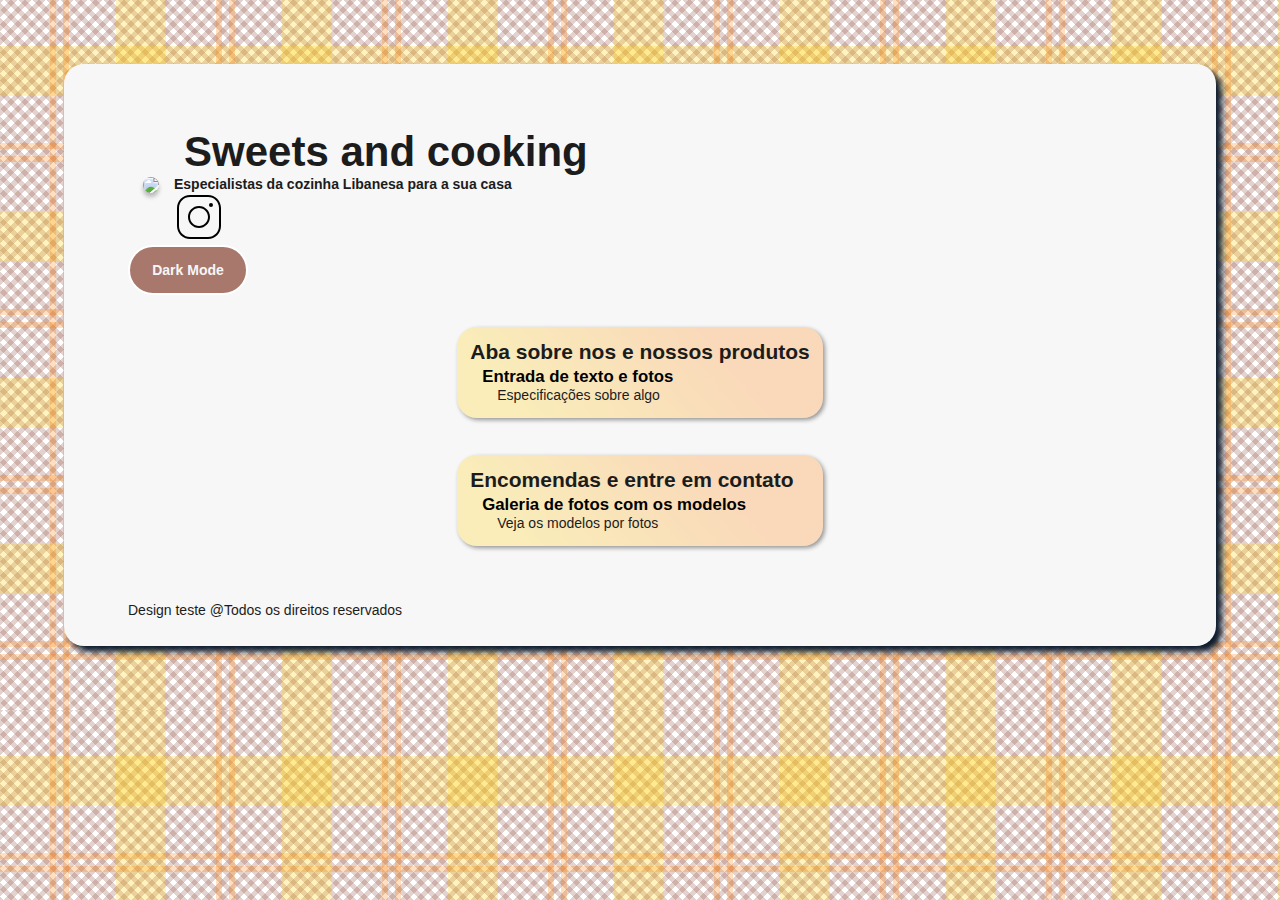
==== index.html @ ec61ecc3 "first code" ====
<!DOCTYPE html>
<html lang="pt-br">
    <head>
        <meta charset="UTF-8">
        <meta http-equiv="X-UA-Compatible" content="IE=edge">
        <link rel="icon" type="image/x-icon" href="./src/favico.ico">
        <meta name="viewport" content="width=device-width, initial-scale=1.0">
        <title>Sweets and cooking</title>
        <link rel="stylesheet" href="src/background.css" type="text/css">
        <link rel="stylesheet" href="src/style.css" type="text/css">
        <script src= "src/script.js"></script>
    </head>

    <body class="chess">
        <section class="container">
            <article>
                <header class="cabecario">
                    <div class="perfil">
                        <div>
                            <img class="perfil-foto"  src="https://i.pinimg.com/564x/81/d0/ec/81d0ecd20fe80406bf8743cd9df2ca74.jpg" >
                        </div>
                        <div class="titulo">
                            <h1>Sweets and cooking </h1>
                            <h4>Especialistas da cozinha Libanesa para a sua casa</h4>
                            <a  href="https://www.instagram.com/fly.mingo.br/" target="_blank" ><img src="src/icons8-instagram-50.svg" alt="in" class="svg"></a>
                            <!-- <a target="_blank" href="https://github.com/tamerfs"><img src="src/git.svg" alt="in" class="svg"></a> -->
                        </div>
                </header>
            </article>

            <article>    
                <div class="tema">
                    <button id="mode" onclick="mudaTema()"><b>Dark Mode</b></button>
                </div>

                <main class="projetos">

                    <div class="bolha">
                        <ul><h3>Aba sobre nos e nossos produtos</h3>
                            <li>
                                <a href="https://" target="_blank"><h4>Entrada de texto  e fotos </h4></a>
                                <p>Especificações sobre algo </p>
                            </li>
                        </ul>
                    </div>
                
                    <div class="bolha">
                        <ul>
                            <h3>Encomendas e entre em contato</h3>
                            <li>
                                <a href="./album.html"><h4>Galeria de fotos com os modelos</h4></a>
                                <p>Veja os modelos por fotos</p>
                            </li>
                        </ul>
                    </div>

                </main>
            </article>
            <footer>
                Design teste @Todos os direitos reservados
            </footer>
        </section>        
    </body>
</html>
---- src/background.css ----
.chess {
    position: relative;
    margin: 0;
    padding: 0;
    width: 100%;
    height: 100%;
    background: repeating-linear-gradient(
        90deg,
        transparent,
        transparent 50px,
        rgba(255, 127, 0, 0.25) 50px,
        rgba(255, 127, 0, 0.25) 56px,
        transparent 56px,
        transparent 63px,
        rgba(255, 127, 0, 0.25) 63px,
        rgba(255, 127, 0, 0.25) 69px,
        transparent 69px,
        transparent 116px,
        rgba(255, 206, 0, 0.25) 116px,
        rgba(255, 206, 0, 0.25) 166px
      ), repeating-linear-gradient(
        0deg,
        transparent,
        transparent 50px,
        rgba(255, 127, 0, 0.25) 50px,
        rgba(255, 127, 0, 0.25) 56px,
        transparent 56px,
        transparent 63px,
        rgba(255, 127, 0, 0.25) 63px,
        rgba(255, 127, 0, 0.25) 69px,
        transparent 69px,
        transparent 116px,
        rgba(255, 206, 0, 0.25) 116px,
        rgba(255, 206, 0, 0.25) 166px
      ), repeating-linear-gradient(
        -45deg,
        transparent,
        transparent 5px,
        rgba(143, 77, 63, 0.25) 5px,
        rgba(143, 77, 63, 0.25) 10px
      ), repeating-linear-gradient(45deg, transparent, transparent 5px, rgba( 143, 77, 63, 0.25) 5px, rgba(143, 77, 63, 0.25) 10px);
  
    background: repeating-linear-gradient(
        90deg,
        transparent 0 50px,
        rgba(255, 127, 0, 0.25) 50px 56px,
        transparent 56px 63px,
        rgba(255, 127, 0, 0.25) 63px 69px,
        transparent 69px 116px,
        rgba(255, 206, 0, 0.25) 116px 166px
      ), repeating-linear-gradient(
        0deg,
        transparent 0 50px,
        rgba(255, 127, 0, 0.25) 50px 56px,
        transparent 56px 63px,
        rgba(255, 127, 0, 0.25) 63px 69px,
        transparent 69px 116px,
        rgba(255, 206, 0, 0.25) 116px 166px
      ), repeating-linear-gradient(
        -45deg,
        transparent 0 5px,
        rgba(143, 77, 63, 0.25) 5px 10px
      ), repeating-linear-gradient(45deg, transparent 0 5px, rgba(143, 77, 63, 0.25) 5px 10px);

}

footer{
    margin-top: 20px;
    margin-bottom: 0;
    padding-bottom: 0;
    position: absolute;   /* tirar o absolute para que ele volte para dentro */
}
---- src/style.css ----
@import url('https://fonts.googleapis.com/css2?family=Oswald:wght@700&display=swap');

*{
    font-family: 'Franklin Gothic Medium', 'Arial Narrow', Arial, sans-serif;
    text-decoration: none;
    list-style-type: none;
    font-size: 14px;
    padding: 0;
    margin: 0;
    box-sizing: border-box;
}

body{
    border-radius: 20px;
    text-decoration: none;
    list-style-type: none;
}

.container {
    background: #F7F7F7;
    margin: 64px ;
    color: #1C1C1C;
    box-shadow: 6px 6px 6px #0E1D2F;
    border-radius: 20px;
    padding: 64px;
    }

/* Header */
    .cabecalho {
        display: flex;
        justify-content: space-between;
        }
        .perfil {
            display: flex;
            align-items: center;
            }
            .perfil-foto{
                margin: 15px;
                border-radius: 460px;
                max-height: 160px;
                box-shadow: 0px 4px 4px rgba(0, 0, 0, 0.25);
                }
            .titulo h1 {
                margin-left: 10px;
                font-weight: 700;
                font-size: 3rem;
                }

/* parte de botoes*/
    .tema{
        display: inline;
        align-items: flex-end;
        justify-content: end;
    }

    .tema button {
            margin-top: 0;
            border-radius: 40px;
            font-size: 1rem;
            height: 50px;
            width: 30%;
            max-width: 120px;
            border: 2px solid rgb(255, 255, 255);
            background: rgba( 143, 77, 63, 0.75) ;
            color: #F6F6F6;
            transition: all 0.5s linear;
        }
    .tema button:hover {
        background-color: #000401;
    }

/*projetos main*/
    .projetos {
        display: grid;
        align-items: center;    
        justify-content: center;
        margin-top: 32px;
    }

/* bolhas dentro de project*/
        .bolha{
            padding: 10px;
            align-items: center;
            background: linear-gradient(230.65deg, rgba(255, 127, 0, 0.25)  27.49%, rgba(255, 206, 0, 0.25) 83.19%);
            box-shadow: 2px 2px 4px rgba(16, 16, 16, 0.42); 
            border-radius: 20px;  
            width: 100%;
            margin-bottom:  10%;
            }
            .bolha h3{
                margin: 3px;
                font-weight: 600;
                font-size: 1.5rem;
            }
            .bolha h4{
                margin-left: 15px;
                font-size: 1.2rem;
                color: #000;
            }
            .bolha p{
                margin-left: 30px;
                font-size: 1rem;
                margin-bottom: 5px;
            }
            .bolha a{
                color: #626364;
            }

/* Parte de alteração de tema*/

.dark {
    background:#F7F7F7;
}

.dark .container {
    background:  #333439;
    color: #F6F6F6;
}
.dark .bolha{
    background: linear-gradient(230.65deg, rgb(90, 90, 90) 27.49%, #232324 83.19%);
}

.dark .bolha h4 {
    color: #F7F7F7;
}
.dark .titulo h4{
    color: #F7F7F7;
}

.dark .tema button {
    background: #1C1C1C;
    color: #F7F7F7;
    border: 2PX solid #f7f7f7;
}

.dark .tema button:hover {
	background-color: #4e545c;
	color: #e5e8e8;
}

@media (max-width: 1024px) {
   main {
        width: 90%;
    } 
    .embeded {
        width: 300px;
        height: 300px;  
    }
    .box{
        display: flex;
        flex-direction: column;
    }
    .box iframe{
        margin: 5px;
        height: auto;
        width: auto;
    }
}

@media (max-width: 650px) {

.container {      
    padding: 10px;
    margin: 0;
}
    .perfil-foto {
        display: none;
    }
    .cabecalho {
       align-self: center;
       padding: 10px;
       margin: 10px;
    }
    .projetos {
        align-self: center;
        padding: 10px;
        margin: 10px;
     }
    .titulo h1 {
        margin-bottom: 10px;
        }
    .titulo h2 {
        margin-bottom: 10px;
        }
    .titulo h4 {
        margin-left: 0;
        margin-bottom: 10px;
        }
    .titulo a{
        margin-left: 0;
        margin-bottom: 10px;
    }
    .box{
        display: flex;
        flex-direction: column;
    }
    .box iframe{
        margin: 5px;
        height: auto;
        width: auto;
    }
}
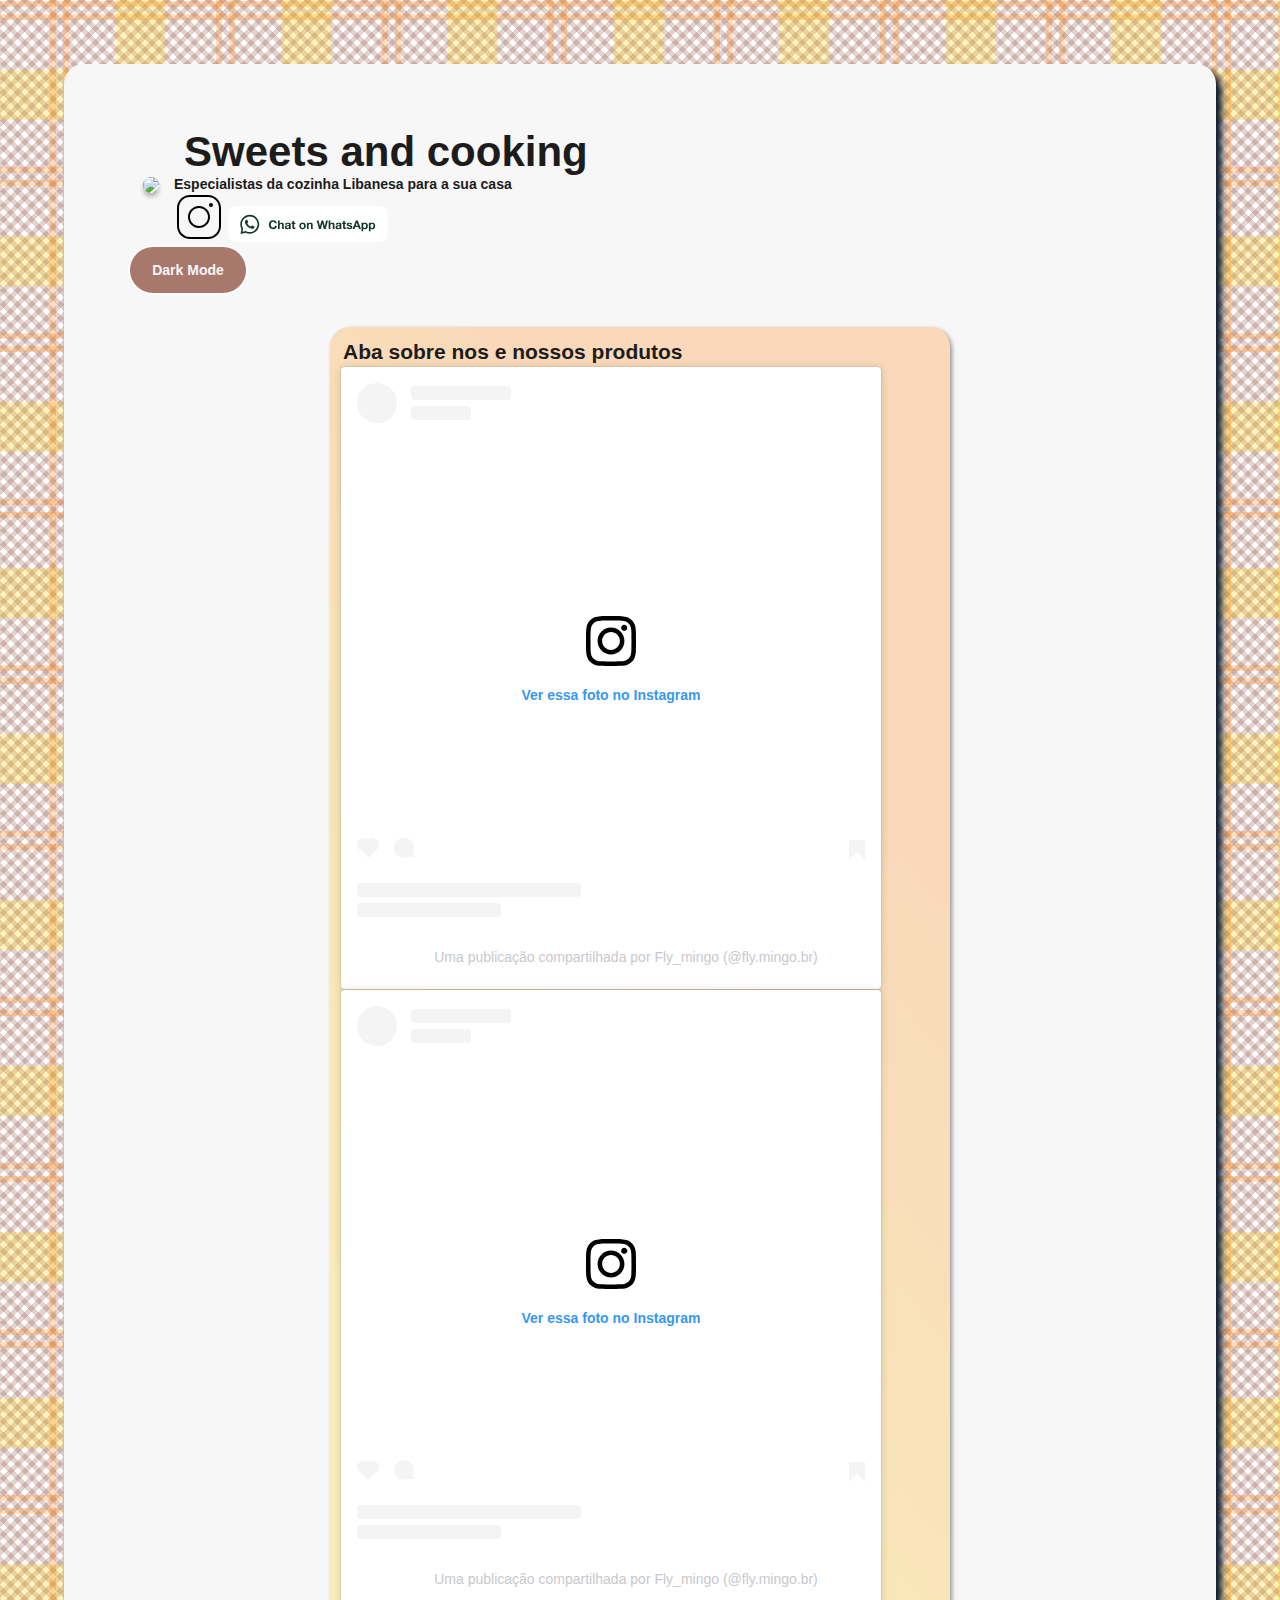
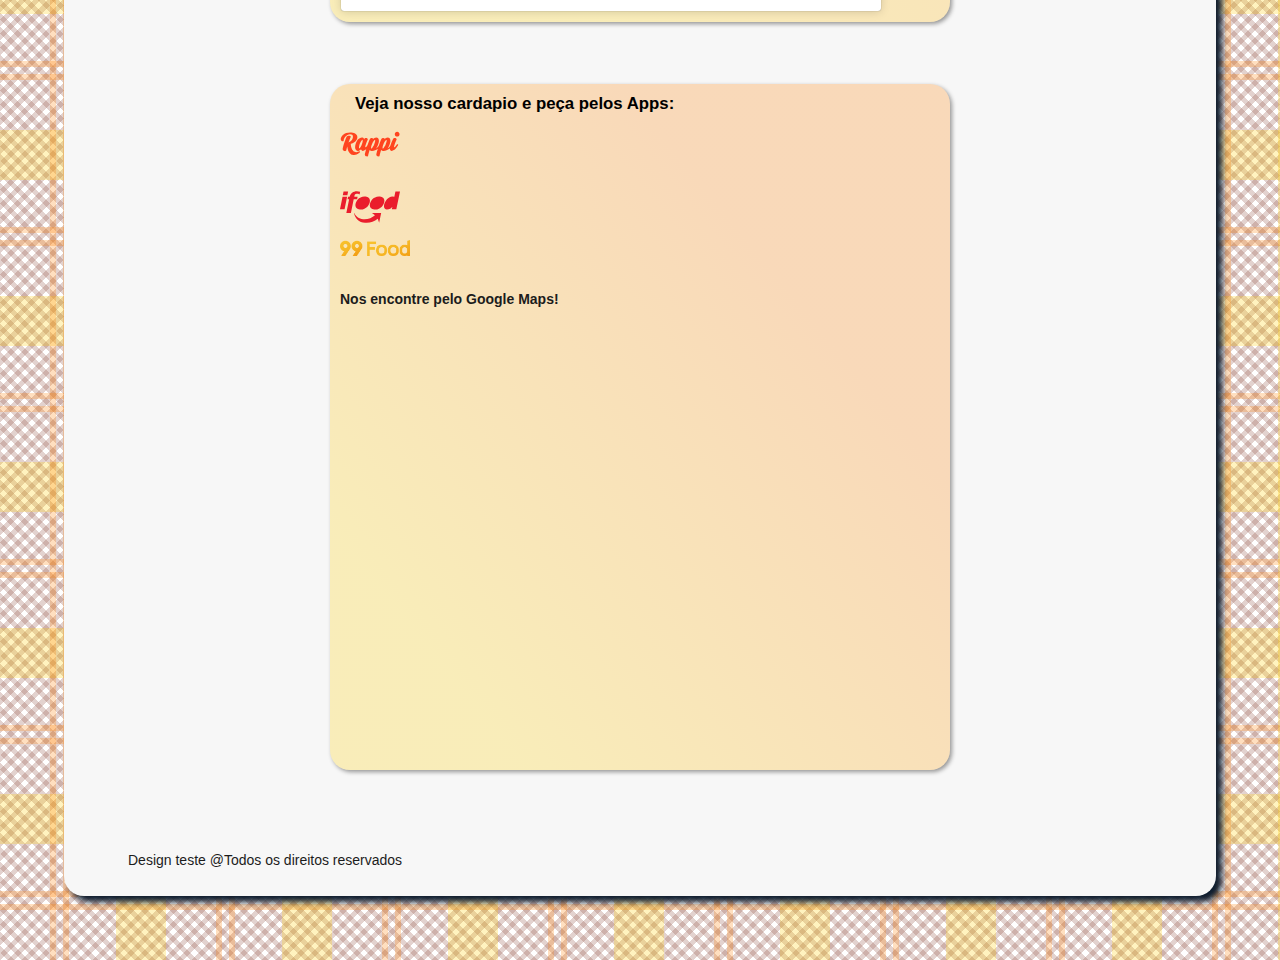
==== commit 078a049a: "correção box to bolha do css and link with svg" ====
--- a/index.html
+++ b/index.html
@@ -1,64 +1,279 @@
 <!DOCTYPE html>
 <html lang="pt-br">
-    <head>
-        <meta charset="UTF-8">
-        <meta http-equiv="X-UA-Compatible" content="IE=edge">
-        <link rel="icon" type="image/x-icon" href="./src/favico.ico">
-        <meta name="viewport" content="width=device-width, initial-scale=1.0">
-        <title>Sweets and cooking</title>
-        <link rel="stylesheet" href="src/background.css" type="text/css">
-        <link rel="stylesheet" href="src/style.css" type="text/css">
-        <script src= "src/script.js"></script>
-    </head>
-
-    <body class="chess">
-        <section class="container">
-            <article>
-                <header class="cabecario">
-                    <div class="perfil">
-                        <div>
-                            <img class="perfil-foto"  src="https://i.pinimg.com/564x/81/d0/ec/81d0ecd20fe80406bf8743cd9df2ca74.jpg" >
-                        </div>
-                        <div class="titulo">
-                            <h1>Sweets and cooking </h1>
-                            <h4>Especialistas da cozinha Libanesa para a sua casa</h4>
-                            <a  href="https://www.instagram.com/fly.mingo.br/" target="_blank" ><img src="src/icons8-instagram-50.svg" alt="in" class="svg"></a>
-                            <!-- <a target="_blank" href="https://github.com/tamerfs"><img src="src/git.svg" alt="in" class="svg"></a> -->
-                        </div>
-                </header>
-            </article>
-
-            <article>    
-                <div class="tema">
-                    <button id="mode" onclick="mudaTema()"><b>Dark Mode</b></button>
+
+<head>
+    <meta charset="UTF-8">
+    <meta http-equiv="X-UA-Compatible" content="IE=edge">
+    <link rel="icon" type="image/x-icon" href="./src/favico.ico">
+    <meta name="viewport" content="width=device-width, initial-scale=1.0">
+    <title>Sweets and cooking</title>
+    <link rel="stylesheet" href="src/background.css" type="text/css">
+    <link rel="stylesheet" href="src/style.css" type="text/css">
+    <script src="src/script.js"></script>
+</head>
+
+<body class="chess">
+    <section class="container">
+        <article>
+            <header class="cabecario">
+                <div class="perfil">
+                    <div>
+                        <img class="perfil-foto"
+                            src="https://i.pinimg.com/564x/81/d0/ec/81d0ecd20fe80406bf8743cd9df2ca74.jpg">
+                    </div>
+                    <div class="titulo">
+                        <h1>Sweets and cooking </h1>
+                        <h4>Especialistas da cozinha Libanesa para a sua casa</h4>
+                        <a href="https://www.instagram.com/fly.mingo.br/" target="_blank"><img
+                                src="src/icons8-instagram-50.svg" alt="in" class="svg"></a>
+                        <a aria-label="Chat on WhatsApp" href="https://wa.me/5511952254637" target="_blank"> <img alt="Chat on WhatsApp"
+                                src="./src/WhatsAppButtonWhiteSmall.svg" /> </a>
+                    </div>
+            </header>
+        </article>
+
+        <article>
+            <div class="tema">
+                <button id="mode" onclick="mudaTema()"><b>Dark Mode</b></button>
+            </div>
+
+            <main class="projetos">
+
+                <div class="bolha">
+                    <ul>
+                        <h3>Aba sobre nos e nossos produtos</h3>
+                        <li>
+                            <blockquote class="instagram-media"
+                                data-instgrm-permalink="https://www.instagram.com/reel/CpTHfbMA7Z5/?utm_source=ig_embed&amp;utm_campaign=loading"
+                                data-instgrm-version="14"
+                                style=" background:#FFF; border:0; border-radius:3px; box-shadow:0 0 1px 0 rgba(0,0,0,0.5),0 1px 10px 0 rgba(0,0,0,0.15); margin: 1px; max-width:540px; min-width:326px; padding:0; width:99.375%; width:-webkit-calc(100% - 2px); width:calc(100% - 2px);">
+                                <div style="padding:16px;"> <a
+                                        href="https://www.instagram.com/reel/CpTHfbMA7Z5/?utm_source=ig_embed&amp;utm_campaign=loading"
+                                        style=" background:#FFFFFF; line-height:0; padding:0 0; text-align:center; text-decoration:none; width:100%;"
+                                        target="_blank">
+                                        <div style=" display: flex; flex-direction: row; align-items: center;">
+                                            <div
+                                                style="background-color: #F4F4F4; border-radius: 50%; flex-grow: 0; height: 40px; margin-right: 14px; width: 40px;">
+                                            </div>
+                                            <div
+                                                style="display: flex; flex-direction: column; flex-grow: 1; justify-content: center;">
+                                                <div
+                                                    style=" background-color: #F4F4F4; border-radius: 4px; flex-grow: 0; height: 14px; margin-bottom: 6px; width: 100px;">
+                                                </div>
+                                                <div
+                                                    style=" background-color: #F4F4F4; border-radius: 4px; flex-grow: 0; height: 14px; width: 60px;">
+                                                </div>
+                                            </div>
+                                        </div>
+                                        <div style="padding: 19% 0;"></div>
+                                        <div style="display:block; height:50px; margin:0 auto 12px; width:50px;"><svg
+                                                width="50px" height="50px" viewBox="0 0 60 60" version="1.1"
+                                                xmlns="https://www.w3.org/2000/svg"
+                                                xmlns:xlink="https://www.w3.org/1999/xlink">
+                                                <g stroke="none" stroke-width="1" fill="none" fill-rule="evenodd">
+                                                    <g transform="translate(-511.000000, -20.000000)" fill="#000000">
+                                                        <g>
+                                                            <path
+                                                                d="M556.869,30.41 C554.814,30.41 553.148,32.076 553.148,34.131 C553.148,36.186 554.814,37.852 556.869,37.852 C558.924,37.852 560.59,36.186 560.59,34.131 C560.59,32.076 558.924,30.41 556.869,30.41 M541,60.657 C535.114,60.657 530.342,55.887 530.342,50 C530.342,44.114 535.114,39.342 541,39.342 C546.887,39.342 551.658,44.114 551.658,50 C551.658,55.887 546.887,60.657 541,60.657 M541,33.886 C532.1,33.886 524.886,41.1 524.886,50 C524.886,58.899 532.1,66.113 541,66.113 C549.9,66.113 557.115,58.899 557.115,50 C557.115,41.1 549.9,33.886 541,33.886 M565.378,62.101 C565.244,65.022 564.756,66.606 564.346,67.663 C563.803,69.06 563.154,70.057 562.106,71.106 C561.058,72.155 560.06,72.803 558.662,73.347 C557.607,73.757 556.021,74.244 553.102,74.378 C549.944,74.521 548.997,74.552 541,74.552 C533.003,74.552 532.056,74.521 528.898,74.378 C525.979,74.244 524.393,73.757 523.338,73.347 C521.94,72.803 520.942,72.155 519.894,71.106 C518.846,70.057 518.197,69.06 517.654,67.663 C517.244,66.606 516.755,65.022 516.623,62.101 C516.479,58.943 516.448,57.996 516.448,50 C516.448,42.003 516.479,41.056 516.623,37.899 C516.755,34.978 517.244,33.391 517.654,32.338 C518.197,30.938 518.846,29.942 519.894,28.894 C520.942,27.846 521.94,27.196 523.338,26.654 C524.393,26.244 525.979,25.756 528.898,25.623 C532.057,25.479 533.004,25.448 541,25.448 C548.997,25.448 549.943,25.479 553.102,25.623 C556.021,25.756 557.607,26.244 558.662,26.654 C560.06,27.196 561.058,27.846 562.106,28.894 C563.154,29.942 563.803,30.938 564.346,32.338 C564.756,33.391 565.244,34.978 565.378,37.899 C565.522,41.056 565.552,42.003 565.552,50 C565.552,57.996 565.522,58.943 565.378,62.101 M570.82,37.631 C570.674,34.438 570.167,32.258 569.425,30.349 C568.659,28.377 567.633,26.702 565.965,25.035 C564.297,23.368 562.623,22.342 560.652,21.575 C558.743,20.834 556.562,20.326 553.369,20.18 C550.169,20.033 549.148,20 541,20 C532.853,20 531.831,20.033 528.631,20.18 C525.438,20.326 523.257,20.834 521.349,21.575 C519.376,22.342 517.703,23.368 516.035,25.035 C514.368,26.702 513.342,28.377 512.574,30.349 C511.834,32.258 511.326,34.438 511.181,37.631 C511.035,40.831 511,41.851 511,50 C511,58.147 511.035,59.17 511.181,62.369 C511.326,65.562 511.834,67.743 512.574,69.651 C513.342,71.625 514.368,73.296 516.035,74.965 C517.703,76.634 519.376,77.658 521.349,78.425 C523.257,79.167 525.438,79.673 528.631,79.82 C531.831,79.965 532.853,80.001 541,80.001 C549.148,80.001 550.169,79.965 553.369,79.82 C556.562,79.673 558.743,79.167 560.652,78.425 C562.623,77.658 564.297,76.634 565.965,74.965 C567.633,73.296 568.659,71.625 569.425,69.651 C570.167,67.743 570.674,65.562 570.82,62.369 C570.966,59.17 571,58.147 571,50 C571,41.851 570.966,40.831 570.82,37.631">
+                                                            </path>
+                                                        </g>
+                                                    </g>
+                                                </g>
+                                            </svg></div>
+                                        <div style="padding-top: 8px;">
+                                            <div
+                                                style=" color:#3897f0; font-family:Arial,sans-serif; font-size:14px; font-style:normal; font-weight:550; line-height:18px;">
+                                                Ver essa foto no Instagram</div>
+                                        </div>
+                                        <div style="padding: 12.5% 0;"></div>
+                                        <div
+                                            style="display: flex; flex-direction: row; margin-bottom: 14px; align-items: center;">
+                                            <div>
+                                                <div
+                                                    style="background-color: #F4F4F4; border-radius: 50%; height: 12.5px; width: 12.5px; transform: translateX(0px) translateY(7px);">
+                                                </div>
+                                                <div
+                                                    style="background-color: #F4F4F4; height: 12.5px; transform: rotate(-45deg) translateX(3px) translateY(1px); width: 12.5px; flex-grow: 0; margin-right: 14px; margin-left: 2px;">
+                                                </div>
+                                                <div
+                                                    style="background-color: #F4F4F4; border-radius: 50%; height: 12.5px; width: 12.5px; transform: translateX(9px) translateY(-18px);">
+                                                </div>
+                                            </div>
+                                            <div style="margin-left: 8px;">
+                                                <div
+                                                    style=" background-color: #F4F4F4; border-radius: 50%; flex-grow: 0; height: 20px; width: 20px;">
+                                                </div>
+                                                <div
+                                                    style=" width: 0; height: 0; border-top: 2px solid transparent; border-left: 6px solid #f4f4f4; border-bottom: 2px solid transparent; transform: translateX(16px) translateY(-4px) rotate(30deg)">
+                                                </div>
+                                            </div>
+                                            <div style="margin-left: auto;">
+                                                <div
+                                                    style=" width: 0px; border-top: 8px solid #F4F4F4; border-right: 8px solid transparent; transform: translateY(16px);">
+                                                </div>
+                                                <div
+                                                    style=" background-color: #F4F4F4; flex-grow: 0; height: 12px; width: 16px; transform: translateY(-4px);">
+                                                </div>
+                                                <div
+                                                    style=" width: 0; height: 0; border-top: 8px solid #F4F4F4; border-left: 8px solid transparent; transform: translateY(-4px) translateX(8px);">
+                                                </div>
+                                            </div>
+                                        </div>
+                                        <div
+                                            style="display: flex; flex-direction: column; flex-grow: 1; justify-content: center; margin-bottom: 24px;">
+                                            <div
+                                                style=" background-color: #F4F4F4; border-radius: 4px; flex-grow: 0; height: 14px; margin-bottom: 6px; width: 224px;">
+                                            </div>
+                                            <div
+                                                style=" background-color: #F4F4F4; border-radius: 4px; flex-grow: 0; height: 14px; width: 144px;">
+                                            </div>
+                                        </div>
+                                    </a>
+                                    <p
+                                        style=" color:#c9c8cd; font-family:Arial,sans-serif; font-size:14px; line-height:17px; margin-bottom:0; margin-top:8px; overflow:hidden; padding:8px 0 7px; text-align:center; text-overflow:ellipsis; white-space:nowrap;">
+                                        <a href="https://www.instagram.com/reel/CpTHfbMA7Z5/?utm_source=ig_embed&amp;utm_campaign=loading"
+                                            style=" color:#c9c8cd; font-family:Arial,sans-serif; font-size:14px; font-style:normal; font-weight:normal; line-height:17px; text-decoration:none;"
+                                            target="_blank">Uma publicação compartilhada por Fly_mingo
+                                            (@fly.mingo.br)</a></p>
+                                </div>
+                            </blockquote>
+                            <script async src="//www.instagram.com/embed.js"></script>
+                        </li>
+                        <li>
+                            <blockquote class="instagram-media" data-instgrm-captioned
+                                data-instgrm-permalink="https://www.instagram.com/p/CpTCC1HuBtD/?utm_source=ig_embed&amp;utm_campaign=loading"
+                                data-instgrm-version="14"
+                                style=" background:#FFF; border:0; border-radius:3px; box-shadow:0 0 1px 0 rgba(0,0,0,0.5),0 1px 10px 0 rgba(0,0,0,0.15); margin: 1px; max-width:540px; min-width:326px; padding:0; width:99.375%; width:-webkit-calc(100% - 2px); width:calc(100% - 2px);">
+                                <div style="padding:16px;"> <a
+                                        href="https://www.instagram.com/p/CpTCC1HuBtD/?utm_source=ig_embed&amp;utm_campaign=loading"
+                                        style=" background:#FFFFFF; line-height:0; padding:0 0; text-align:center; text-decoration:none; width:100%;"
+                                        target="_blank">
+                                        <div style=" display: flex; flex-direction: row; align-items: center;">
+                                            <div
+                                                style="background-color: #F4F4F4; border-radius: 50%; flex-grow: 0; height: 40px; margin-right: 14px; width: 40px;">
+                                            </div>
+                                            <div
+                                                style="display: flex; flex-direction: column; flex-grow: 1; justify-content: center;">
+                                                <div
+                                                    style=" background-color: #F4F4F4; border-radius: 4px; flex-grow: 0; height: 14px; margin-bottom: 6px; width: 100px;">
+                                                </div>
+                                                <div
+                                                    style=" background-color: #F4F4F4; border-radius: 4px; flex-grow: 0; height: 14px; width: 60px;">
+                                                </div>
+                                            </div>
+                                        </div>
+                                        <div style="padding: 19% 0;"></div>
+                                        <div style="display:block; height:50px; margin:0 auto 12px; width:50px;"><svg
+                                                width="50px" height="50px" viewBox="0 0 60 60" version="1.1"
+                                                xmlns="https://www.w3.org/2000/svg"
+                                                xmlns:xlink="https://www.w3.org/1999/xlink">
+                                                <g stroke="none" stroke-width="1" fill="none" fill-rule="evenodd">
+                                                    <g transform="translate(-511.000000, -20.000000)" fill="#000000">
+                                                        <g>
+                                                            <path
+                                                                d="M556.869,30.41 C554.814,30.41 553.148,32.076 553.148,34.131 C553.148,36.186 554.814,37.852 556.869,37.852 C558.924,37.852 560.59,36.186 560.59,34.131 C560.59,32.076 558.924,30.41 556.869,30.41 M541,60.657 C535.114,60.657 530.342,55.887 530.342,50 C530.342,44.114 535.114,39.342 541,39.342 C546.887,39.342 551.658,44.114 551.658,50 C551.658,55.887 546.887,60.657 541,60.657 M541,33.886 C532.1,33.886 524.886,41.1 524.886,50 C524.886,58.899 532.1,66.113 541,66.113 C549.9,66.113 557.115,58.899 557.115,50 C557.115,41.1 549.9,33.886 541,33.886 M565.378,62.101 C565.244,65.022 564.756,66.606 564.346,67.663 C563.803,69.06 563.154,70.057 562.106,71.106 C561.058,72.155 560.06,72.803 558.662,73.347 C557.607,73.757 556.021,74.244 553.102,74.378 C549.944,74.521 548.997,74.552 541,74.552 C533.003,74.552 532.056,74.521 528.898,74.378 C525.979,74.244 524.393,73.757 523.338,73.347 C521.94,72.803 520.942,72.155 519.894,71.106 C518.846,70.057 518.197,69.06 517.654,67.663 C517.244,66.606 516.755,65.022 516.623,62.101 C516.479,58.943 516.448,57.996 516.448,50 C516.448,42.003 516.479,41.056 516.623,37.899 C516.755,34.978 517.244,33.391 517.654,32.338 C518.197,30.938 518.846,29.942 519.894,28.894 C520.942,27.846 521.94,27.196 523.338,26.654 C524.393,26.244 525.979,25.756 528.898,25.623 C532.057,25.479 533.004,25.448 541,25.448 C548.997,25.448 549.943,25.479 553.102,25.623 C556.021,25.756 557.607,26.244 558.662,26.654 C560.06,27.196 561.058,27.846 562.106,28.894 C563.154,29.942 563.803,30.938 564.346,32.338 C564.756,33.391 565.244,34.978 565.378,37.899 C565.522,41.056 565.552,42.003 565.552,50 C565.552,57.996 565.522,58.943 565.378,62.101 M570.82,37.631 C570.674,34.438 570.167,32.258 569.425,30.349 C568.659,28.377 567.633,26.702 565.965,25.035 C564.297,23.368 562.623,22.342 560.652,21.575 C558.743,20.834 556.562,20.326 553.369,20.18 C550.169,20.033 549.148,20 541,20 C532.853,20 531.831,20.033 528.631,20.18 C525.438,20.326 523.257,20.834 521.349,21.575 C519.376,22.342 517.703,23.368 516.035,25.035 C514.368,26.702 513.342,28.377 512.574,30.349 C511.834,32.258 511.326,34.438 511.181,37.631 C511.035,40.831 511,41.851 511,50 C511,58.147 511.035,59.17 511.181,62.369 C511.326,65.562 511.834,67.743 512.574,69.651 C513.342,71.625 514.368,73.296 516.035,74.965 C517.703,76.634 519.376,77.658 521.349,78.425 C523.257,79.167 525.438,79.673 528.631,79.82 C531.831,79.965 532.853,80.001 541,80.001 C549.148,80.001 550.169,79.965 553.369,79.82 C556.562,79.673 558.743,79.167 560.652,78.425 C562.623,77.658 564.297,76.634 565.965,74.965 C567.633,73.296 568.659,71.625 569.425,69.651 C570.167,67.743 570.674,65.562 570.82,62.369 C570.966,59.17 571,58.147 571,50 C571,41.851 570.966,40.831 570.82,37.631">
+                                                            </path>
+                                                        </g>
+                                                    </g>
+                                                </g>
+                                            </svg></div>
+                                        <div style="padding-top: 8px;">
+                                            <div
+                                                style=" color:#3897f0; font-family:Arial,sans-serif; font-size:14px; font-style:normal; font-weight:550; line-height:18px;">
+                                                Ver essa foto no Instagram</div>
+                                        </div>
+                                        <div style="padding: 12.5% 0;"></div>
+                                        <div
+                                            style="display: flex; flex-direction: row; margin-bottom: 14px; align-items: center;">
+                                            <div>
+                                                <div
+                                                    style="background-color: #F4F4F4; border-radius: 50%; height: 12.5px; width: 12.5px; transform: translateX(0px) translateY(7px);">
+                                                </div>
+                                                <div
+                                                    style="background-color: #F4F4F4; height: 12.5px; transform: rotate(-45deg) translateX(3px) translateY(1px); width: 12.5px; flex-grow: 0; margin-right: 14px; margin-left: 2px;">
+                                                </div>
+                                                <div
+                                                    style="background-color: #F4F4F4; border-radius: 50%; height: 12.5px; width: 12.5px; transform: translateX(9px) translateY(-18px);">
+                                                </div>
+                                            </div>
+                                            <div style="margin-left: 8px;">
+                                                <div
+                                                    style=" background-color: #F4F4F4; border-radius: 50%; flex-grow: 0; height: 20px; width: 20px;">
+                                                </div>
+                                                <div
+                                                    style=" width: 0; height: 0; border-top: 2px solid transparent; border-left: 6px solid #f4f4f4; border-bottom: 2px solid transparent; transform: translateX(16px) translateY(-4px) rotate(30deg)">
+                                                </div>
+                                            </div>
+                                            <div style="margin-left: auto;">
+                                                <div
+                                                    style=" width: 0px; border-top: 8px solid #F4F4F4; border-right: 8px solid transparent; transform: translateY(16px);">
+                                                </div>
+                                                <div
+                                                    style=" background-color: #F4F4F4; flex-grow: 0; height: 12px; width: 16px; transform: translateY(-4px);">
+                                                </div>
+                                                <div
+                                                    style=" width: 0; height: 0; border-top: 8px solid #F4F4F4; border-left: 8px solid transparent; transform: translateY(-4px) translateX(8px);">
+                                                </div>
+                                            </div>
+                                        </div>
+                                        <div
+                                            style="display: flex; flex-direction: column; flex-grow: 1; justify-content: center; margin-bottom: 24px;">
+                                            <div
+                                                style=" background-color: #F4F4F4; border-radius: 4px; flex-grow: 0; height: 14px; margin-bottom: 6px; width: 224px;">
+                                            </div>
+                                            <div
+                                                style=" background-color: #F4F4F4; border-radius: 4px; flex-grow: 0; height: 14px; width: 144px;">
+                                            </div>
+                                        </div>
+                                    </a>
+                                    <p
+                                        style=" color:#c9c8cd; font-family:Arial,sans-serif; font-size:14px; line-height:17px; margin-bottom:0; margin-top:8px; overflow:hidden; padding:8px 0 7px; text-align:center; text-overflow:ellipsis; white-space:nowrap;">
+                                        <a href="https://www.instagram.com/p/CpTCC1HuBtD/?utm_source=ig_embed&amp;utm_campaign=loading"
+                                            style=" color:#c9c8cd; font-family:Arial,sans-serif; font-size:14px; font-style:normal; font-weight:normal; line-height:17px; text-decoration:none;"
+                                            target="_blank">Uma publicação compartilhada por Fly_mingo
+                                            (@fly.mingo.br)</a></p>
+                                </div>
+                            </blockquote>
+                            <script async src="//www.instagram.com/embed.js"></script>
+                        </li>
+                    </ul>
                 </div>
 
-                <main class="projetos">
-
-                    <div class="bolha">
-                        <ul><h3>Aba sobre nos e nossos produtos</h3>
-                            <li>
-                                <a href="https://" target="_blank"><h4>Entrada de texto  e fotos </h4></a>
-                                <p>Especificações sobre algo </p>
-                            </li>
-                        </ul>
-                    </div>
-                
-                    <div class="bolha">
-                        <ul>
-                            <h3>Encomendas e entre em contato</h3>
-                            <li>
-                                <a href="./album.html"><h4>Galeria de fotos com os modelos</h4></a>
-                                <p>Veja os modelos por fotos</p>
-                            </li>
-                        </ul>
-                    </div>
-
-                </main>
-            </article>
-            <footer>
-                Design teste @Todos os direitos reservados
-            </footer>
-        </section>        
-    </body>
+                <div class="bolha">
+                    <ol>
+                        <h4>Veja nosso cardapio e peça pelos Apps:</h4>
+                        <li>
+                            <a href="https://signora-pizza.kuppi.app/">
+                                <img alt="link to rappip"  src="./src/rappi-seeklogo.com.svg" height="60" width="60"/>
+                            </a>
+                        </li>
+                        <li>
+                            <a href="https://www.ifood.com.br/delivery/guarulhos-sp/signora-pizza-jardim-adriana/8eb350fd-2405-4fe2-9cce-65950bad91a5">
+                                <img alt="link to ifood"  src="./src/ifood-43.svg" height="60" width="60"/>
+                            </a>
+                        </li>
+                        <li>
+                            <a href="https://www.ifood.com.br/delivery/guarulhos-sp/signora-pizza-jardim-adriana/8eb350fd-2405-4fe2-9cce-65950bad91a5">
+                                <img alt="link to 99food"  src="./src/99-food-logo.png"  width="70"/>
+                            </a>
+                        </li>
+                    </ol>
+                    <br/><br/>
+                    <ul>
+                        <h2>Nos encontre pelo Google Maps!</h2>
+                        <iframe
+                            src="https://www.google.com/maps/embed?pb=!1m18!1m12!1m3!1d3660.9251251758365!2d-46.52986858534086!3d-23.427071762531256!2m3!1f0!2f0!3f0!3m2!1i1024!2i768!4f13.1!3m3!1m2!1s0x94cef587aa1fc61f%3A0x524ca686d416fc50!2sSignora%20Pizza!5e0!3m2!1spt-BR!2sbr!4v1679018750379!5m2!1spt-BR!2sbr"
+                            width="600" height="450" style="border:0;" allowfullscreen="" loading="lazy"
+                            referrerpolicy="no-referrer-when-downgrade"></iframe>
+                    </ul>
+                </div>
+
+            </main>
+        </article>
+        <footer>
+            Design teste @Todos os direitos reservados
+        </footer>
+    </section>
+</body>
+
 </html>--- a/src/style.css
+++ b/src/style.css
@@ -146,11 +146,11 @@
         width: 300px;
         height: 300px;  
     }
-    .box{
+    .bolha{
         display: flex;
         flex-direction: column;
     }
-    .box iframe{
+    .bolha iframe{
         margin: 5px;
         height: auto;
         width: auto;
@@ -159,23 +159,23 @@
 
 @media (max-width: 650px) {
 
-.container {      
-    padding: 10px;
-    margin: 0;
-}
+    .container {      
+        padding: 10px;
+        margin: 0;
+    }
     .perfil-foto {
         display: none;
     }
     .cabecalho {
-       align-self: center;
-       padding: 10px;
-       margin: 10px;
+        align-self: center;
+        padding: 10px;
+        margin: 10px;
     }
     .projetos {
         align-self: center;
         padding: 10px;
         margin: 10px;
-     }
+        }
     .titulo h1 {
         margin-bottom: 10px;
         }
@@ -190,13 +190,9 @@
         margin-left: 0;
         margin-bottom: 10px;
     }
-    .box{
-        display: flex;
-        flex-direction: column;
+
+    iframe {
+        display: none;
     }
-    .box iframe{
-        margin: 5px;
-        height: auto;
-        width: auto;
-    }
+
 }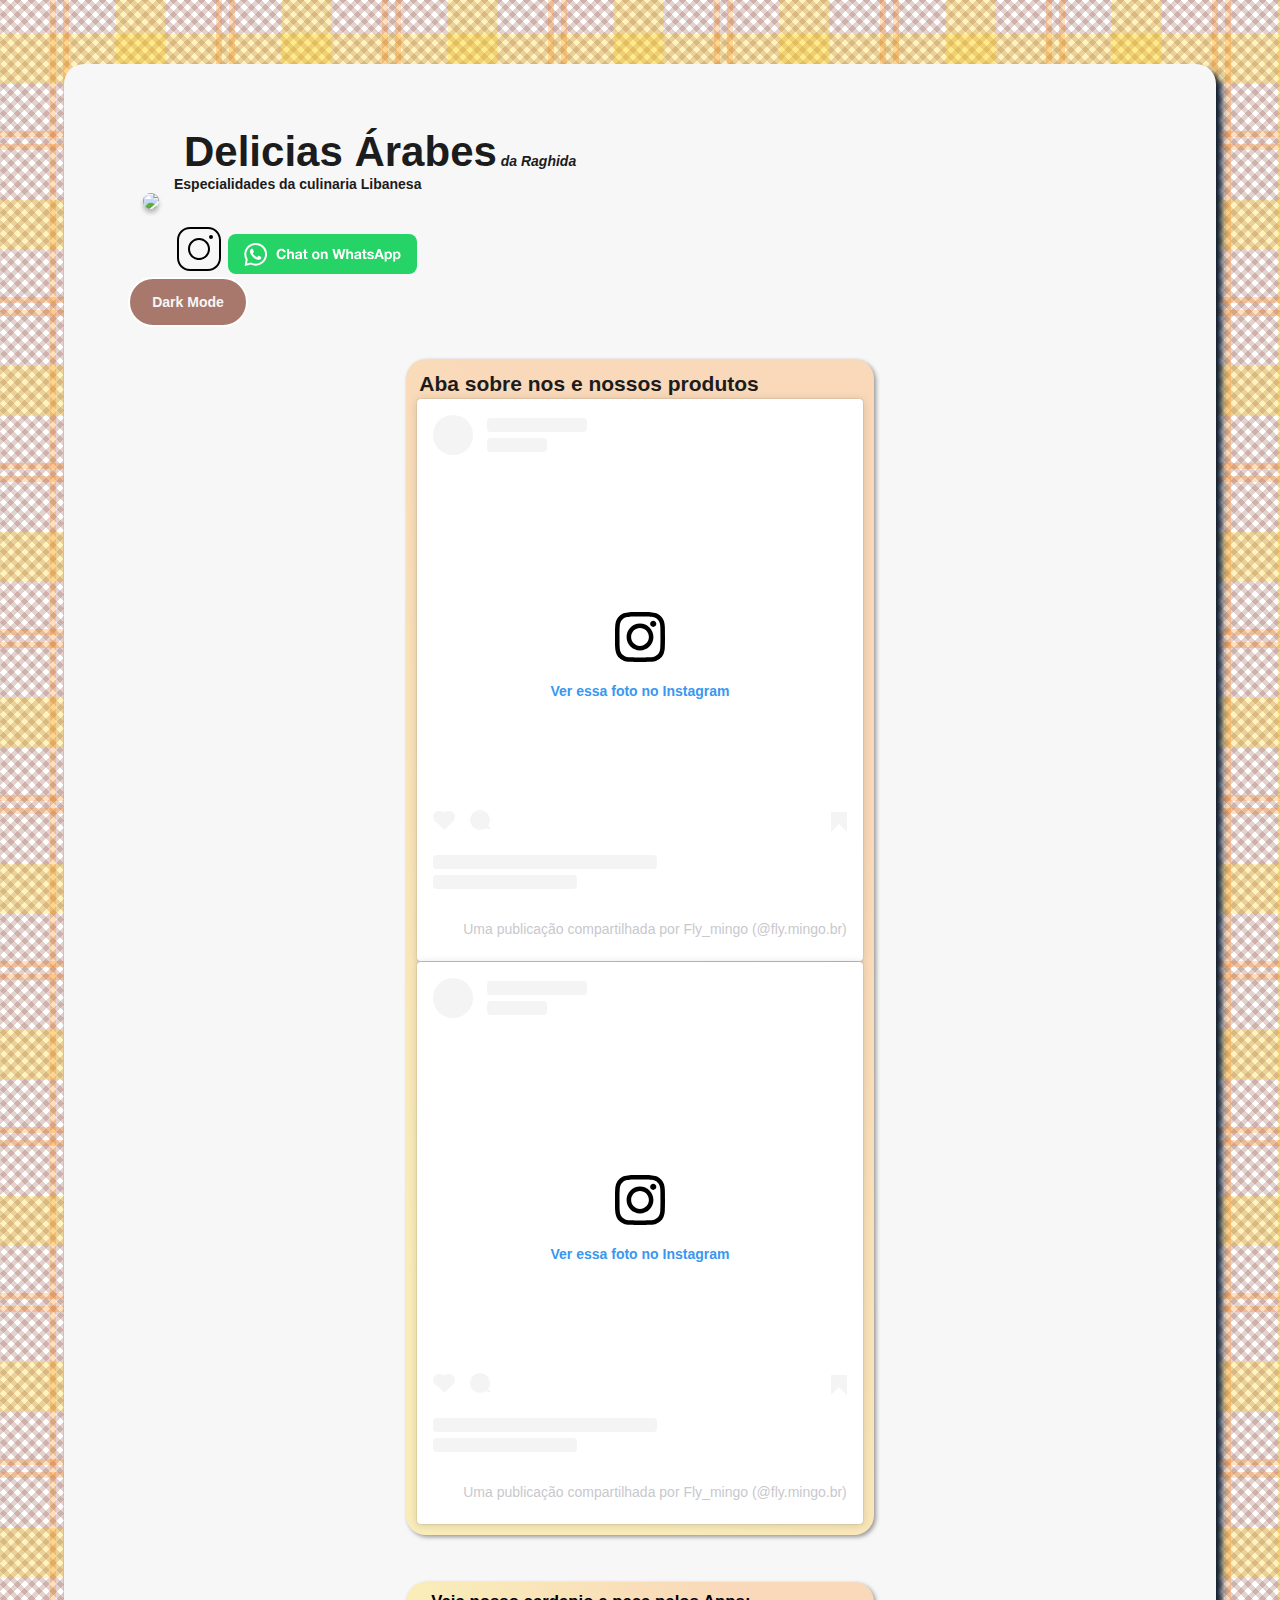
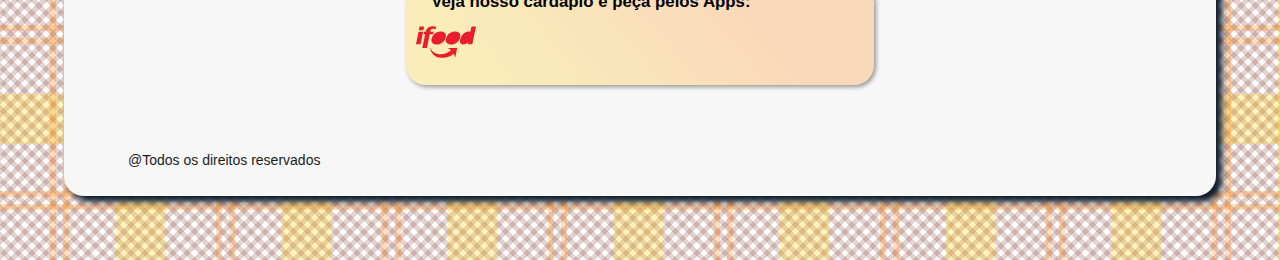
==== commit 84fce086: "novo nome e foto com link de wpp e instagram" ====
--- a/index.html
+++ b/index.html
@@ -6,7 +6,7 @@
     <meta http-equiv="X-UA-Compatible" content="IE=edge">
     <link rel="icon" type="image/x-icon" href="./src/favico.ico">
     <meta name="viewport" content="width=device-width, initial-scale=1.0">
-    <title>Sweets and cooking</title>
+    <title>Delicias Arabes</title>
     <link rel="stylesheet" href="src/background.css" type="text/css">
     <link rel="stylesheet" href="src/style.css" type="text/css">
     <script src="src/script.js"></script>
@@ -19,15 +19,16 @@
                 <div class="perfil">
                     <div>
                         <img class="perfil-foto"
-                            src="https://i.pinimg.com/564x/81/d0/ec/81d0ecd20fe80406bf8743cd9df2ca74.jpg">
+                            src="https://s2.glbimg.com/ZHQez3lMx3U7h5JMhvTFsXVO4no=/620x455/e.glbimg.com/og/ed/f/original/2019/09/03/mamoul.jpg">
                     </div>
                     <div class="titulo">
-                        <h1>Sweets and cooking </h1>
-                        <h4>Especialistas da cozinha Libanesa para a sua casa</h4>
-                        <a href="https://www.instagram.com/fly.mingo.br/" target="_blank"><img
+                        <h1>Delicias Árabes<i> da Raghida</i></h1>
+                        <h4> Especialidades da culinaria Libanesa</h4>
+                        <br><br>
+                        <a href="https://www.instagram.com/deliciasarabesdaraghida/" target="_blank"><img
                                 src="src/icons8-instagram-50.svg" alt="in" class="svg"></a>
-                        <a aria-label="Chat on WhatsApp" href="https://wa.me/5511952254637" target="_blank"> <img alt="Chat on WhatsApp"
-                                src="./src/WhatsAppButtonWhiteSmall.svg" /> </a>
+                        <a aria-label="Chat on WhatsApp" href="https://wa.me/5511951281020" target="_blank"> <img alt="Chat on WhatsApp"
+                                src="./src/img/WhatsAppButtonGreenMedium.svg" /> </a>
                     </div>
             </header>
         </article>
@@ -243,22 +244,22 @@
                     <ol>
                         <h4>Veja nosso cardapio e peça pelos Apps:</h4>
                         <li>
+                            <a href="https://www.ifood.com.br/delivery/guarulhos-sp/signora-pizza-jardim-adriana/8eb350fd-2405-4fe2-9cce-65950bad91a5">
+                                <img alt="link to ifood"  src="./src/ifood-43.svg" height="60" width="60"/>
+                            </a>
+                        </li>
+                        <!-- <li>
                             <a href="https://signora-pizza.kuppi.app/">
                                 <img alt="link to rappip"  src="./src/rappi-seeklogo.com.svg" height="60" width="60"/>
                             </a>
                         </li>
                         <li>
                             <a href="https://www.ifood.com.br/delivery/guarulhos-sp/signora-pizza-jardim-adriana/8eb350fd-2405-4fe2-9cce-65950bad91a5">
-                                <img alt="link to ifood"  src="./src/ifood-43.svg" height="60" width="60"/>
-                            </a>
-                        </li>
-                        <li>
-                            <a href="https://www.ifood.com.br/delivery/guarulhos-sp/signora-pizza-jardim-adriana/8eb350fd-2405-4fe2-9cce-65950bad91a5">
                                 <img alt="link to 99food"  src="./src/99-food-logo.png"  width="70"/>
                             </a>
-                        </li>
+                        </li> -->
                     </ol>
-                    <br/><br/>
+                    <!-- <br/><br/>
                     <ul>
                         <h2>Nos encontre pelo Google Maps!</h2>
                         <iframe
@@ -266,12 +267,12 @@
                             width="600" height="450" style="border:0;" allowfullscreen="" loading="lazy"
                             referrerpolicy="no-referrer-when-downgrade"></iframe>
                     </ul>
-                </div>
+                </div> -->
 
             </main>
         </article>
         <footer>
-            Design teste @Todos os direitos reservados
+            @Todos os direitos reservados
         </footer>
     </section>
 </body>
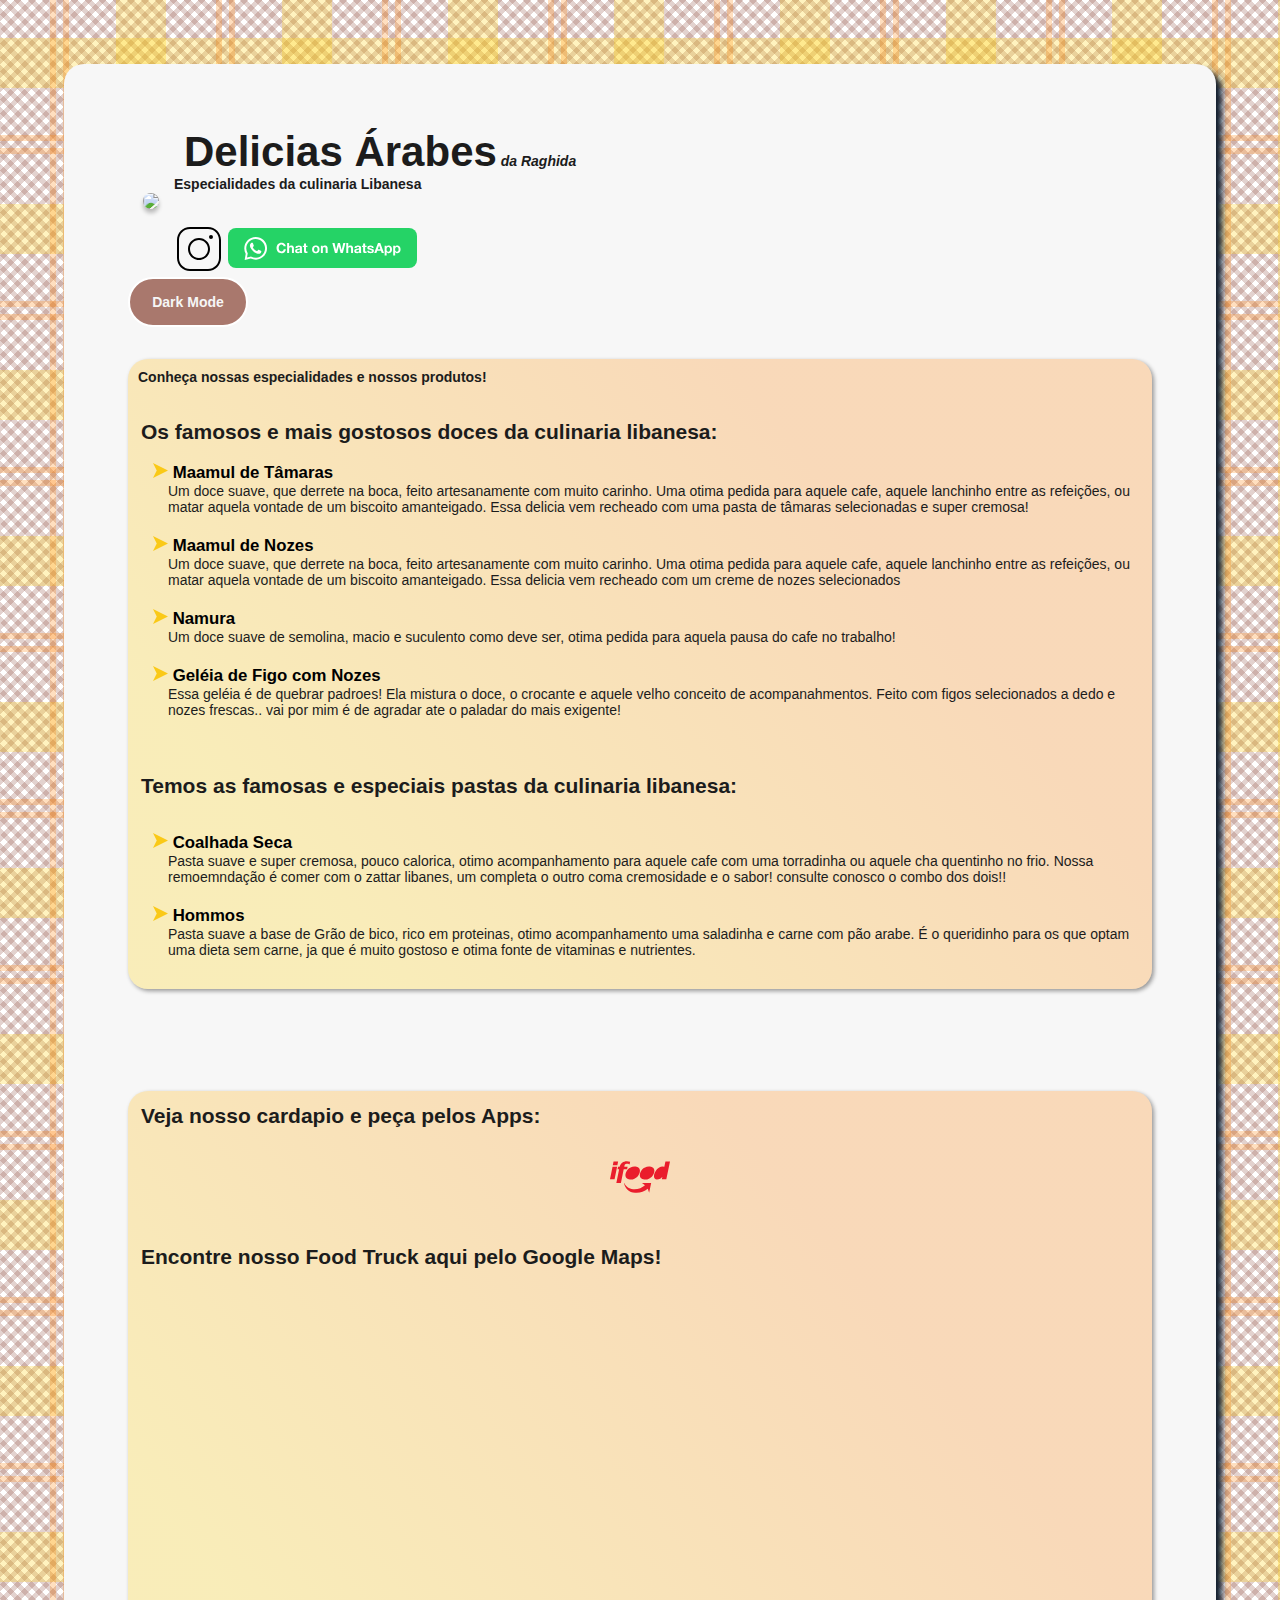
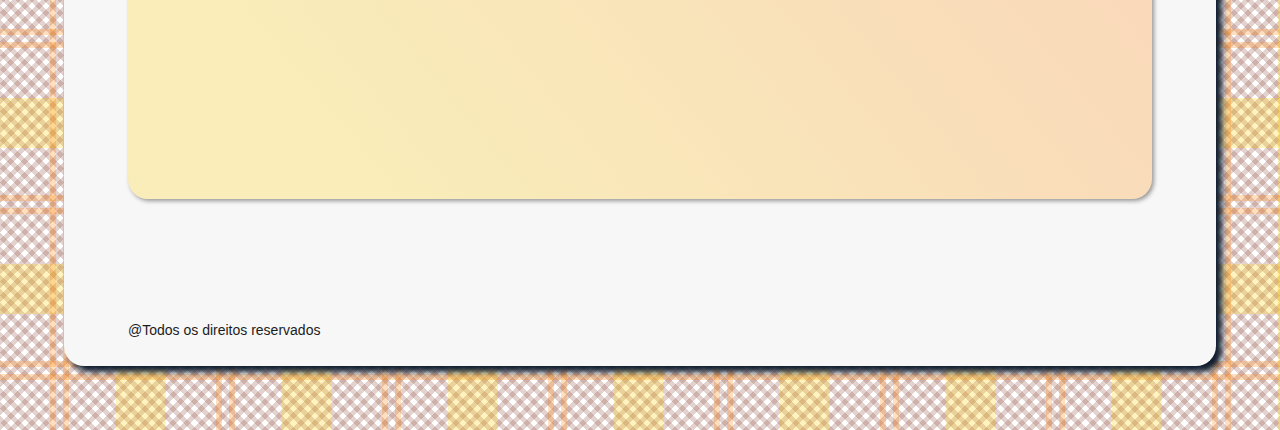
==== commit 026aac9d: "alterado embeed instagram" ====
--- a/index.html
+++ b/index.html
@@ -13,7 +13,9 @@
 </head>
 
 <body class="chess">
+
     <section class="container">
+
         <article>
             <header class="cabecario">
                 <div class="perfil">
@@ -25,10 +27,8 @@
                         <h1>Delicias Árabes<i> da Raghida</i></h1>
                         <h4> Especialidades da culinaria Libanesa</h4>
                         <br><br>
-                        <a href="https://www.instagram.com/deliciasarabesdaraghida/" target="_blank"><img
-                                src="src/icons8-instagram-50.svg" alt="in" class="svg"></a>
-                        <a aria-label="Chat on WhatsApp" href="https://wa.me/5511951281020" target="_blank"> <img alt="Chat on WhatsApp"
-                                src="./src/img/WhatsAppButtonGreenMedium.svg" /> </a>
+                        <a href="https://www.instagram.com/deliciasarabesdaraghida/" target="_blank"><img src="src/icons8-instagram-50.svg" alt="in" class="svg"></a>
+                        <a aria-label="Chat on WhatsApp" href="https://wa.me/5511951281020" target="_blank"> <img style="padding-bottom: 6px;" alt="Chat on WhatsApp" src="./src/img/WhatsAppButtonGreenMedium.svg" /> </a>
                     </div>
             </header>
         </article>
@@ -41,233 +41,112 @@
             <main class="projetos">
 
                 <div class="bolha">
-                    <ul>
-                        <h3>Aba sobre nos e nossos produtos</h3>
-                        <li>
-                            <blockquote class="instagram-media"
-                                data-instgrm-permalink="https://www.instagram.com/reel/CpTHfbMA7Z5/?utm_source=ig_embed&amp;utm_campaign=loading"
-                                data-instgrm-version="14"
-                                style=" background:#FFF; border:0; border-radius:3px; box-shadow:0 0 1px 0 rgba(0,0,0,0.5),0 1px 10px 0 rgba(0,0,0,0.15); margin: 1px; max-width:540px; min-width:326px; padding:0; width:99.375%; width:-webkit-calc(100% - 2px); width:calc(100% - 2px);">
-                                <div style="padding:16px;"> <a
-                                        href="https://www.instagram.com/reel/CpTHfbMA7Z5/?utm_source=ig_embed&amp;utm_campaign=loading"
-                                        style=" background:#FFFFFF; line-height:0; padding:0 0; text-align:center; text-decoration:none; width:100%;"
-                                        target="_blank">
-                                        <div style=" display: flex; flex-direction: row; align-items: center;">
-                                            <div
-                                                style="background-color: #F4F4F4; border-radius: 50%; flex-grow: 0; height: 40px; margin-right: 14px; width: 40px;">
-                                            </div>
-                                            <div
-                                                style="display: flex; flex-direction: column; flex-grow: 1; justify-content: center;">
-                                                <div
-                                                    style=" background-color: #F4F4F4; border-radius: 4px; flex-grow: 0; height: 14px; margin-bottom: 6px; width: 100px;">
-                                                </div>
-                                                <div
-                                                    style=" background-color: #F4F4F4; border-radius: 4px; flex-grow: 0; height: 14px; width: 60px;">
-                                                </div>
-                                            </div>
-                                        </div>
-                                        <div style="padding: 19% 0;"></div>
-                                        <div style="display:block; height:50px; margin:0 auto 12px; width:50px;"><svg
-                                                width="50px" height="50px" viewBox="0 0 60 60" version="1.1"
-                                                xmlns="https://www.w3.org/2000/svg"
-                                                xmlns:xlink="https://www.w3.org/1999/xlink">
-                                                <g stroke="none" stroke-width="1" fill="none" fill-rule="evenodd">
-                                                    <g transform="translate(-511.000000, -20.000000)" fill="#000000">
-                                                        <g>
-                                                            <path
-                                                                d="M556.869,30.41 C554.814,30.41 553.148,32.076 553.148,34.131 C553.148,36.186 554.814,37.852 556.869,37.852 C558.924,37.852 560.59,36.186 560.59,34.131 C560.59,32.076 558.924,30.41 556.869,30.41 M541,60.657 C535.114,60.657 530.342,55.887 530.342,50 C530.342,44.114 535.114,39.342 541,39.342 C546.887,39.342 551.658,44.114 551.658,50 C551.658,55.887 546.887,60.657 541,60.657 M541,33.886 C532.1,33.886 524.886,41.1 524.886,50 C524.886,58.899 532.1,66.113 541,66.113 C549.9,66.113 557.115,58.899 557.115,50 C557.115,41.1 549.9,33.886 541,33.886 M565.378,62.101 C565.244,65.022 564.756,66.606 564.346,67.663 C563.803,69.06 563.154,70.057 562.106,71.106 C561.058,72.155 560.06,72.803 558.662,73.347 C557.607,73.757 556.021,74.244 553.102,74.378 C549.944,74.521 548.997,74.552 541,74.552 C533.003,74.552 532.056,74.521 528.898,74.378 C525.979,74.244 524.393,73.757 523.338,73.347 C521.94,72.803 520.942,72.155 519.894,71.106 C518.846,70.057 518.197,69.06 517.654,67.663 C517.244,66.606 516.755,65.022 516.623,62.101 C516.479,58.943 516.448,57.996 516.448,50 C516.448,42.003 516.479,41.056 516.623,37.899 C516.755,34.978 517.244,33.391 517.654,32.338 C518.197,30.938 518.846,29.942 519.894,28.894 C520.942,27.846 521.94,27.196 523.338,26.654 C524.393,26.244 525.979,25.756 528.898,25.623 C532.057,25.479 533.004,25.448 541,25.448 C548.997,25.448 549.943,25.479 553.102,25.623 C556.021,25.756 557.607,26.244 558.662,26.654 C560.06,27.196 561.058,27.846 562.106,28.894 C563.154,29.942 563.803,30.938 564.346,32.338 C564.756,33.391 565.244,34.978 565.378,37.899 C565.522,41.056 565.552,42.003 565.552,50 C565.552,57.996 565.522,58.943 565.378,62.101 M570.82,37.631 C570.674,34.438 570.167,32.258 569.425,30.349 C568.659,28.377 567.633,26.702 565.965,25.035 C564.297,23.368 562.623,22.342 560.652,21.575 C558.743,20.834 556.562,20.326 553.369,20.18 C550.169,20.033 549.148,20 541,20 C532.853,20 531.831,20.033 528.631,20.18 C525.438,20.326 523.257,20.834 521.349,21.575 C519.376,22.342 517.703,23.368 516.035,25.035 C514.368,26.702 513.342,28.377 512.574,30.349 C511.834,32.258 511.326,34.438 511.181,37.631 C511.035,40.831 511,41.851 511,50 C511,58.147 511.035,59.17 511.181,62.369 C511.326,65.562 511.834,67.743 512.574,69.651 C513.342,71.625 514.368,73.296 516.035,74.965 C517.703,76.634 519.376,77.658 521.349,78.425 C523.257,79.167 525.438,79.673 528.631,79.82 C531.831,79.965 532.853,80.001 541,80.001 C549.148,80.001 550.169,79.965 553.369,79.82 C556.562,79.673 558.743,79.167 560.652,78.425 C562.623,77.658 564.297,76.634 565.965,74.965 C567.633,73.296 568.659,71.625 569.425,69.651 C570.167,67.743 570.674,65.562 570.82,62.369 C570.966,59.17 571,58.147 571,50 C571,41.851 570.966,40.831 570.82,37.631">
-                                                            </path>
-                                                        </g>
-                                                    </g>
-                                                </g>
-                                            </svg></div>
-                                        <div style="padding-top: 8px;">
-                                            <div
-                                                style=" color:#3897f0; font-family:Arial,sans-serif; font-size:14px; font-style:normal; font-weight:550; line-height:18px;">
-                                                Ver essa foto no Instagram</div>
-                                        </div>
-                                        <div style="padding: 12.5% 0;"></div>
-                                        <div
-                                            style="display: flex; flex-direction: row; margin-bottom: 14px; align-items: center;">
-                                            <div>
-                                                <div
-                                                    style="background-color: #F4F4F4; border-radius: 50%; height: 12.5px; width: 12.5px; transform: translateX(0px) translateY(7px);">
-                                                </div>
-                                                <div
-                                                    style="background-color: #F4F4F4; height: 12.5px; transform: rotate(-45deg) translateX(3px) translateY(1px); width: 12.5px; flex-grow: 0; margin-right: 14px; margin-left: 2px;">
-                                                </div>
-                                                <div
-                                                    style="background-color: #F4F4F4; border-radius: 50%; height: 12.5px; width: 12.5px; transform: translateX(9px) translateY(-18px);">
-                                                </div>
-                                            </div>
-                                            <div style="margin-left: 8px;">
-                                                <div
-                                                    style=" background-color: #F4F4F4; border-radius: 50%; flex-grow: 0; height: 20px; width: 20px;">
-                                                </div>
-                                                <div
-                                                    style=" width: 0; height: 0; border-top: 2px solid transparent; border-left: 6px solid #f4f4f4; border-bottom: 2px solid transparent; transform: translateX(16px) translateY(-4px) rotate(30deg)">
-                                                </div>
-                                            </div>
-                                            <div style="margin-left: auto;">
-                                                <div
-                                                    style=" width: 0px; border-top: 8px solid #F4F4F4; border-right: 8px solid transparent; transform: translateY(16px);">
-                                                </div>
-                                                <div
-                                                    style=" background-color: #F4F4F4; flex-grow: 0; height: 12px; width: 16px; transform: translateY(-4px);">
-                                                </div>
-                                                <div
-                                                    style=" width: 0; height: 0; border-top: 8px solid #F4F4F4; border-left: 8px solid transparent; transform: translateY(-4px) translateX(8px);">
-                                                </div>
-                                            </div>
-                                        </div>
-                                        <div
-                                            style="display: flex; flex-direction: column; flex-grow: 1; justify-content: center; margin-bottom: 24px;">
-                                            <div
-                                                style=" background-color: #F4F4F4; border-radius: 4px; flex-grow: 0; height: 14px; margin-bottom: 6px; width: 224px;">
-                                            </div>
-                                            <div
-                                                style=" background-color: #F4F4F4; border-radius: 4px; flex-grow: 0; height: 14px; width: 144px;">
-                                            </div>
-                                        </div>
-                                    </a>
-                                    <p
-                                        style=" color:#c9c8cd; font-family:Arial,sans-serif; font-size:14px; line-height:17px; margin-bottom:0; margin-top:8px; overflow:hidden; padding:8px 0 7px; text-align:center; text-overflow:ellipsis; white-space:nowrap;">
-                                        <a href="https://www.instagram.com/reel/CpTHfbMA7Z5/?utm_source=ig_embed&amp;utm_campaign=loading"
-                                            style=" color:#c9c8cd; font-family:Arial,sans-serif; font-size:14px; font-style:normal; font-weight:normal; line-height:17px; text-decoration:none;"
-                                            target="_blank">Uma publicação compartilhada por Fly_mingo
-                                            (@fly.mingo.br)</a></p>
-                                </div>
-                            </blockquote>
-                            <script async src="//www.instagram.com/embed.js"></script>
-                        </li>
-                        <li>
-                            <blockquote class="instagram-media" data-instgrm-captioned
-                                data-instgrm-permalink="https://www.instagram.com/p/CpTCC1HuBtD/?utm_source=ig_embed&amp;utm_campaign=loading"
-                                data-instgrm-version="14"
-                                style=" background:#FFF; border:0; border-radius:3px; box-shadow:0 0 1px 0 rgba(0,0,0,0.5),0 1px 10px 0 rgba(0,0,0,0.15); margin: 1px; max-width:540px; min-width:326px; padding:0; width:99.375%; width:-webkit-calc(100% - 2px); width:calc(100% - 2px);">
-                                <div style="padding:16px;"> <a
-                                        href="https://www.instagram.com/p/CpTCC1HuBtD/?utm_source=ig_embed&amp;utm_campaign=loading"
-                                        style=" background:#FFFFFF; line-height:0; padding:0 0; text-align:center; text-decoration:none; width:100%;"
-                                        target="_blank">
-                                        <div style=" display: flex; flex-direction: row; align-items: center;">
-                                            <div
-                                                style="background-color: #F4F4F4; border-radius: 50%; flex-grow: 0; height: 40px; margin-right: 14px; width: 40px;">
-                                            </div>
-                                            <div
-                                                style="display: flex; flex-direction: column; flex-grow: 1; justify-content: center;">
-                                                <div
-                                                    style=" background-color: #F4F4F4; border-radius: 4px; flex-grow: 0; height: 14px; margin-bottom: 6px; width: 100px;">
-                                                </div>
-                                                <div
-                                                    style=" background-color: #F4F4F4; border-radius: 4px; flex-grow: 0; height: 14px; width: 60px;">
-                                                </div>
-                                            </div>
-                                        </div>
-                                        <div style="padding: 19% 0;"></div>
-                                        <div style="display:block; height:50px; margin:0 auto 12px; width:50px;"><svg
-                                                width="50px" height="50px" viewBox="0 0 60 60" version="1.1"
-                                                xmlns="https://www.w3.org/2000/svg"
-                                                xmlns:xlink="https://www.w3.org/1999/xlink">
-                                                <g stroke="none" stroke-width="1" fill="none" fill-rule="evenodd">
-                                                    <g transform="translate(-511.000000, -20.000000)" fill="#000000">
-                                                        <g>
-                                                            <path
-                                                                d="M556.869,30.41 C554.814,30.41 553.148,32.076 553.148,34.131 C553.148,36.186 554.814,37.852 556.869,37.852 C558.924,37.852 560.59,36.186 560.59,34.131 C560.59,32.076 558.924,30.41 556.869,30.41 M541,60.657 C535.114,60.657 530.342,55.887 530.342,50 C530.342,44.114 535.114,39.342 541,39.342 C546.887,39.342 551.658,44.114 551.658,50 C551.658,55.887 546.887,60.657 541,60.657 M541,33.886 C532.1,33.886 524.886,41.1 524.886,50 C524.886,58.899 532.1,66.113 541,66.113 C549.9,66.113 557.115,58.899 557.115,50 C557.115,41.1 549.9,33.886 541,33.886 M565.378,62.101 C565.244,65.022 564.756,66.606 564.346,67.663 C563.803,69.06 563.154,70.057 562.106,71.106 C561.058,72.155 560.06,72.803 558.662,73.347 C557.607,73.757 556.021,74.244 553.102,74.378 C549.944,74.521 548.997,74.552 541,74.552 C533.003,74.552 532.056,74.521 528.898,74.378 C525.979,74.244 524.393,73.757 523.338,73.347 C521.94,72.803 520.942,72.155 519.894,71.106 C518.846,70.057 518.197,69.06 517.654,67.663 C517.244,66.606 516.755,65.022 516.623,62.101 C516.479,58.943 516.448,57.996 516.448,50 C516.448,42.003 516.479,41.056 516.623,37.899 C516.755,34.978 517.244,33.391 517.654,32.338 C518.197,30.938 518.846,29.942 519.894,28.894 C520.942,27.846 521.94,27.196 523.338,26.654 C524.393,26.244 525.979,25.756 528.898,25.623 C532.057,25.479 533.004,25.448 541,25.448 C548.997,25.448 549.943,25.479 553.102,25.623 C556.021,25.756 557.607,26.244 558.662,26.654 C560.06,27.196 561.058,27.846 562.106,28.894 C563.154,29.942 563.803,30.938 564.346,32.338 C564.756,33.391 565.244,34.978 565.378,37.899 C565.522,41.056 565.552,42.003 565.552,50 C565.552,57.996 565.522,58.943 565.378,62.101 M570.82,37.631 C570.674,34.438 570.167,32.258 569.425,30.349 C568.659,28.377 567.633,26.702 565.965,25.035 C564.297,23.368 562.623,22.342 560.652,21.575 C558.743,20.834 556.562,20.326 553.369,20.18 C550.169,20.033 549.148,20 541,20 C532.853,20 531.831,20.033 528.631,20.18 C525.438,20.326 523.257,20.834 521.349,21.575 C519.376,22.342 517.703,23.368 516.035,25.035 C514.368,26.702 513.342,28.377 512.574,30.349 C511.834,32.258 511.326,34.438 511.181,37.631 C511.035,40.831 511,41.851 511,50 C511,58.147 511.035,59.17 511.181,62.369 C511.326,65.562 511.834,67.743 512.574,69.651 C513.342,71.625 514.368,73.296 516.035,74.965 C517.703,76.634 519.376,77.658 521.349,78.425 C523.257,79.167 525.438,79.673 528.631,79.82 C531.831,79.965 532.853,80.001 541,80.001 C549.148,80.001 550.169,79.965 553.369,79.82 C556.562,79.673 558.743,79.167 560.652,78.425 C562.623,77.658 564.297,76.634 565.965,74.965 C567.633,73.296 568.659,71.625 569.425,69.651 C570.167,67.743 570.674,65.562 570.82,62.369 C570.966,59.17 571,58.147 571,50 C571,41.851 570.966,40.831 570.82,37.631">
-                                                            </path>
-                                                        </g>
-                                                    </g>
-                                                </g>
-                                            </svg></div>
-                                        <div style="padding-top: 8px;">
-                                            <div
-                                                style=" color:#3897f0; font-family:Arial,sans-serif; font-size:14px; font-style:normal; font-weight:550; line-height:18px;">
-                                                Ver essa foto no Instagram</div>
-                                        </div>
-                                        <div style="padding: 12.5% 0;"></div>
-                                        <div
-                                            style="display: flex; flex-direction: row; margin-bottom: 14px; align-items: center;">
-                                            <div>
-                                                <div
-                                                    style="background-color: #F4F4F4; border-radius: 50%; height: 12.5px; width: 12.5px; transform: translateX(0px) translateY(7px);">
-                                                </div>
-                                                <div
-                                                    style="background-color: #F4F4F4; height: 12.5px; transform: rotate(-45deg) translateX(3px) translateY(1px); width: 12.5px; flex-grow: 0; margin-right: 14px; margin-left: 2px;">
-                                                </div>
-                                                <div
-                                                    style="background-color: #F4F4F4; border-radius: 50%; height: 12.5px; width: 12.5px; transform: translateX(9px) translateY(-18px);">
-                                                </div>
-                                            </div>
-                                            <div style="margin-left: 8px;">
-                                                <div
-                                                    style=" background-color: #F4F4F4; border-radius: 50%; flex-grow: 0; height: 20px; width: 20px;">
-                                                </div>
-                                                <div
-                                                    style=" width: 0; height: 0; border-top: 2px solid transparent; border-left: 6px solid #f4f4f4; border-bottom: 2px solid transparent; transform: translateX(16px) translateY(-4px) rotate(30deg)">
-                                                </div>
-                                            </div>
-                                            <div style="margin-left: auto;">
-                                                <div
-                                                    style=" width: 0px; border-top: 8px solid #F4F4F4; border-right: 8px solid transparent; transform: translateY(16px);">
-                                                </div>
-                                                <div
-                                                    style=" background-color: #F4F4F4; flex-grow: 0; height: 12px; width: 16px; transform: translateY(-4px);">
-                                                </div>
-                                                <div
-                                                    style=" width: 0; height: 0; border-top: 8px solid #F4F4F4; border-left: 8px solid transparent; transform: translateY(-4px) translateX(8px);">
-                                                </div>
-                                            </div>
-                                        </div>
-                                        <div
-                                            style="display: flex; flex-direction: column; flex-grow: 1; justify-content: center; margin-bottom: 24px;">
-                                            <div
-                                                style=" background-color: #F4F4F4; border-radius: 4px; flex-grow: 0; height: 14px; margin-bottom: 6px; width: 224px;">
-                                            </div>
-                                            <div
-                                                style=" background-color: #F4F4F4; border-radius: 4px; flex-grow: 0; height: 14px; width: 144px;">
-                                            </div>
-                                        </div>
-                                    </a>
-                                    <p
-                                        style=" color:#c9c8cd; font-family:Arial,sans-serif; font-size:14px; line-height:17px; margin-bottom:0; margin-top:8px; overflow:hidden; padding:8px 0 7px; text-align:center; text-overflow:ellipsis; white-space:nowrap;">
-                                        <a href="https://www.instagram.com/p/CpTCC1HuBtD/?utm_source=ig_embed&amp;utm_campaign=loading"
-                                            style=" color:#c9c8cd; font-family:Arial,sans-serif; font-size:14px; font-style:normal; font-weight:normal; line-height:17px; text-decoration:none;"
-                                            target="_blank">Uma publicação compartilhada por Fly_mingo
-                                            (@fly.mingo.br)</a></p>
-                                </div>
-                            </blockquote>
-                            <script async src="//www.instagram.com/embed.js"></script>
-                        </li>
-                    </ul>
+                    <h2>Conheça nossas especialidades e nossos produtos!</h2><br></br>
+                    <h3>Os famosos e mais gostosos doces da culinaria libanesa:</h3><br>
+                        <ol>
+                            <li>
+                                <h4><img src="./src/img/rightarrow4_78468.svg" width="15px" > Maamul de Tâmaras </h4>
+                                <p>Um doce suave, que derrete na boca, feito artesanamente com muito carinho.
+                                    Uma otima pedida para aquele cafe, aquele lanchinho entre as refeições, ou matar aquela vontade de um biscoito amanteigado.
+                                    Essa delicia vem recheado com uma pasta de tâmaras selecionadas e super cremosa!
+                                </p>
+                                <div align="center">
+                                    <blockquote class="instagram-media" data-instgrm-captioned data-instgrm-permalink="https://www.instagram.com/p/CsEclyVgOC9/?utm_source=ig_embed&amp;utm_campaign=loading" data-instgrm-version="14" style=" background:#FFF; border:0; border-radius:3px; box-shadow:0 0 1px 0 rgba(0,0,0,0.5),0 1px 10px 0 rgba(0,0,0,0.15); margin: 1px; max-width:540px; min-width:326px; padding:0; width:99.375%; width:-webkit-calc(100% - 2px); width:calc(100% - 2px);">
+                                    </blockquote><script async src="//www.instagram.com/embed.js"></script>
+                                </div><br>
+                            </li>
+                            <li>
+                                <h4><img src="./src/img/rightarrow4_78468.svg" width="15px" > Maamul de Nozes </h4>
+                                <p>Um doce suave, que derrete na boca, feito artesanamente com muito carinho.
+                                    Uma otima pedida para aquele cafe, aquele lanchinho entre as refeições, ou matar aquela vontade de um biscoito amanteigado.
+                                    Essa delicia vem recheado com um creme de nozes selecionados
+                                </p>
+                                <div align="center">
+                                    <blockquote class="instagram-media" data-instgrm-captioned data-instgrm-permalink="https://www.instagram.com/p/CsEglyZAIop/?utm_source=ig_embed&amp;utm_campaign=loading" data-instgrm-version="14" style=" background:#FFF; border:0; border-radius:3px; box-shadow:0 0 1px 0 rgba(0,0,0,0.5),0 1px 10px 0 rgba(0,0,0,0.15); margin: 1px; max-width:540px; min-width:326px; padding:0; width:99.375%; width:-webkit-calc(100% - 2px); width:calc(100% - 2px);">
+                                    </blockquote>
+                                    <script async src="//www.instagram.com/embed.js"></script>
+                                </div><br>
+                            </li>
+                            <li>                                    
+                                <h4><img src="./src/img/rightarrow4_78468.svg" width="15px" > Namura </h4>
+                                <p>Um doce suave de semolina, macio e suculento como deve ser, otima pedida para aquela pausa do cafe no trabalho!
+                                </p>
+                                <div align="center">
+                                    <blockquote class="instagram-media" data-instgrm-captioned data-instgrm-permalink="https://www.instagram.com/p/CsEdA67gt76/?utm_source=ig_embed&amp;utm_campaign=loading" data-instgrm-version="14" style=" background:#FFF; border:0; border-radius:3px; box-shadow:0 0 1px 0 rgba(0,0,0,0.5),0 1px 10px 0 rgba(0,0,0,0.15); margin: 1px; max-width:540px; min-width:326px; padding:0; width:99.375%; width:-webkit-calc(100% - 2px); width:calc(100% - 2px);">
+                                    </blockquote>
+                                    <script async src="//www.instagram.com/embed.js"></script>
+                                </div><br>
+                            </li>
+                            <li>                                    
+                                <h4><img src="./src/img/rightarrow4_78468.svg" width="15px" > Geléia de Figo com Nozes </h4>
+                                <p>Essa geléia é de quebrar padroes! Ela mistura o doce, o crocante e aquele velho conceito de acompanahmentos.
+                                    Feito com figos selecionados a dedo e nozes frescas.. vai por mim é de agradar ate o paladar do mais exigente!
+                                </p>
+                                <div align="center">
+                                    <blockquote class="instagram-media" data-instgrm-captioned data-instgrm-permalink="https://www.instagram.com/p/CsEeW1PgSGh/?utm_source=ig_embed&amp;utm_campaign=loading" data-instgrm-version="14" style=" background:#FFF; border:0; border-radius:3px; box-shadow:0 0 1px 0 rgba(0,0,0,0.5),0 1px 10px 0 rgba(0,0,0,0.15); margin: 1px; max-width:540px; min-width:326px; padding:0; width:99.375%; width:-webkit-calc(100% - 2px); width:calc(100% - 2px);">
+                                    </blockquote>
+                                    <script async src="//www.instagram.com/embed.js"></script>
+                                </div><br><br><br>
+                            </li>
+                        </ol>
+                    <h3>Temos as famosas e especiais pastas da culinaria libanesa:</h3><br><br>
+                        <ol>
+                            <li>
+                                <h4><img src="./src/img/rightarrow4_78468.svg" width="15px" > Coalhada Seca </h4>
+                                <p>Pasta suave e super cremosa, pouco calorica, otimo acompanhamento para aquele cafe com uma torradinha ou aquele cha quentinho no frio.
+                                Nossa remoemndação é comer com o zattar libanes, um completa o outro coma  cremosidade e o sabor!
+                                consulte conosco o combo dos dois!!
+                                </p>
+                                <div align="center">
+                                    <blockquote class="instagram-media" data-instgrm-captioned data-instgrm-permalink="https://www.instagram.com/p/CsrGtFQL-c_/?utm_source=ig_embed&amp;utm_campaign=loading" data-instgrm-version="14" style=" background:#FFF; border:0; border-radius:3px; box-shadow:0 0 1px 0 rgba(0,0,0,0.5),0 1px 10px 0 rgba(0,0,0,0.15); margin: 1px; max-width:540px; min-width:326px; padding:0; width:99.375%; width:-webkit-calc(100% - 2px); width:calc(100% - 2px);">
+                                    </blockquote>
+                                    <script async src="//www.instagram.com/embed.js"></script>
+                                </div><br>
+                            </li>
+                            <li>
+                                <h4><img src="./src/img/rightarrow4_78468.svg" width="15px" >  Hommos</h4>
+                                <p>Pasta suave a base de Grão de bico, rico em proteinas, otimo acompanhamento uma saladinha e carne com pão arabe. 
+                                É o queridinho para os que optam uma dieta sem carne, ja que é muito gostoso e otima fonte de vitaminas e nutrientes.
+                                </p>
+                                <div align="center">
+                                    <blockquote class="instagram-media" data-instgrm-captioned data-instgrm-permalink="https://www.instagram.com/p/CsEfs11AIR6/?utm_source=ig_embed&amp;utm_campaign=loading" data-instgrm-version="14" style=" background:#FFF; border:0; border-radius:3px; box-shadow:0 0 1px 0 rgba(0,0,0,0.5),0 1px 10px 0 rgba(0,0,0,0.15); margin: 1px; max-width:540px; min-width:326px; padding:0; width:99.375%; width:-webkit-calc(100% - 2px); width:calc(100% - 2px);">
+                                    </blockquote>
+                                    <script async src="//www.instagram.com/embed.js"></script>
+                                </div><br>
+                            </li>
+                        </ol>
                 </div>
 
                 <div class="bolha">
                     <ol>
-                        <h4>Veja nosso cardapio e peça pelos Apps:</h4>
-                        <li>
-                            <a href="https://www.ifood.com.br/delivery/guarulhos-sp/signora-pizza-jardim-adriana/8eb350fd-2405-4fe2-9cce-65950bad91a5">
-                                <img alt="link to ifood"  src="./src/ifood-43.svg" height="60" width="60"/>
-                            </a>
-                        </li>
-                        <!-- <li>
-                            <a href="https://signora-pizza.kuppi.app/">
-                                <img alt="link to rappip"  src="./src/rappi-seeklogo.com.svg" height="60" width="60"/>
-                            </a>
-                        </li>
-                        <li>
-                            <a href="https://www.ifood.com.br/delivery/guarulhos-sp/signora-pizza-jardim-adriana/8eb350fd-2405-4fe2-9cce-65950bad91a5">
-                                <img alt="link to 99food"  src="./src/99-food-logo.png"  width="70"/>
-                            </a>
-                        </li> -->
+                        <h3>Veja nosso cardapio e peça pelos Apps:</h3><br>
+                        <div align="center">
+                            <li>
+                                <a href="https://www.ifood.com.br/delivery/guarulhos-sp/signora-pizza-jardim-adriana/8eb350fd-2405-4fe2-9cce-65950bad91a5">
+                                    <img alt="link to ifood"  src="./src/ifood-43.svg" height="60" width="60"/>
+                                </a>
+                            </li>
+                            <!-- <li>
+                                <a href="https://signora-pizza.kuppi.app/">
+                                    <img alt="link to rappip"  src="./src/rappi-seeklogo.com.svg" height="60" width="60"/>
+                                </a>
+                            </li>
+                            <li>
+                                <a href="https://www.ifood.com.br/delivery/guarulhos-sp/signora-pizza-jardim-adriana/8eb350fd-2405-4fe2-9cce-65950bad91a5">
+                                    <img alt="link to 99food"  src="./src/99-food-logo.png"  width="70"/>
+                                </a>
+                            </li> -->
+                        </div>
                     </ol>
-                    <!-- <br/><br/>
+                    <br/><br/>
                     <ul>
-                        <h2>Nos encontre pelo Google Maps!</h2>
-                        <iframe
-                            src="https://www.google.com/maps/embed?pb=!1m18!1m12!1m3!1d3660.9251251758365!2d-46.52986858534086!3d-23.427071762531256!2m3!1f0!2f0!3f0!3m2!1i1024!2i768!4f13.1!3m3!1m2!1s0x94cef587aa1fc61f%3A0x524ca686d416fc50!2sSignora%20Pizza!5e0!3m2!1spt-BR!2sbr!4v1679018750379!5m2!1spt-BR!2sbr"
-                            width="600" height="450" style="border:0;" allowfullscreen="" loading="lazy"
-                            referrerpolicy="no-referrer-when-downgrade"></iframe>
+                        <h3>Encontre nosso Food Truck aqui pelo Google Maps!</h3><br></br>
+                        <div align="center">
+                            <iframe src="https://www.google.com/maps/embed?pb=!1m18!1m12!1m3!1d769.0104458018451!2d-46.633063802008934!3d-23.530676135428898!2m3!1f0!2f0!3f0!3m2!1i1024!2i768!4f13.1!3m3!1m2!1s0x94ce585f99a45043%3A0x92a3686f6324a519!2sPra%C3%A7a%20Coronel%20Fernando%20Prestes!5e0!3m2!1spt-BR!2sbr!4v1685030114814!5m2!1spt-BR!2sbr" width="600" height="450" style="border:0;" allowfullscreen="" loading="lazy" referrerpolicy="no-referrer-when-downgrade">
+                            </iframe>
+                        </div><br><br>
                     </ul>
-                </div> -->
+                </div>
 
             </main>
         </article>
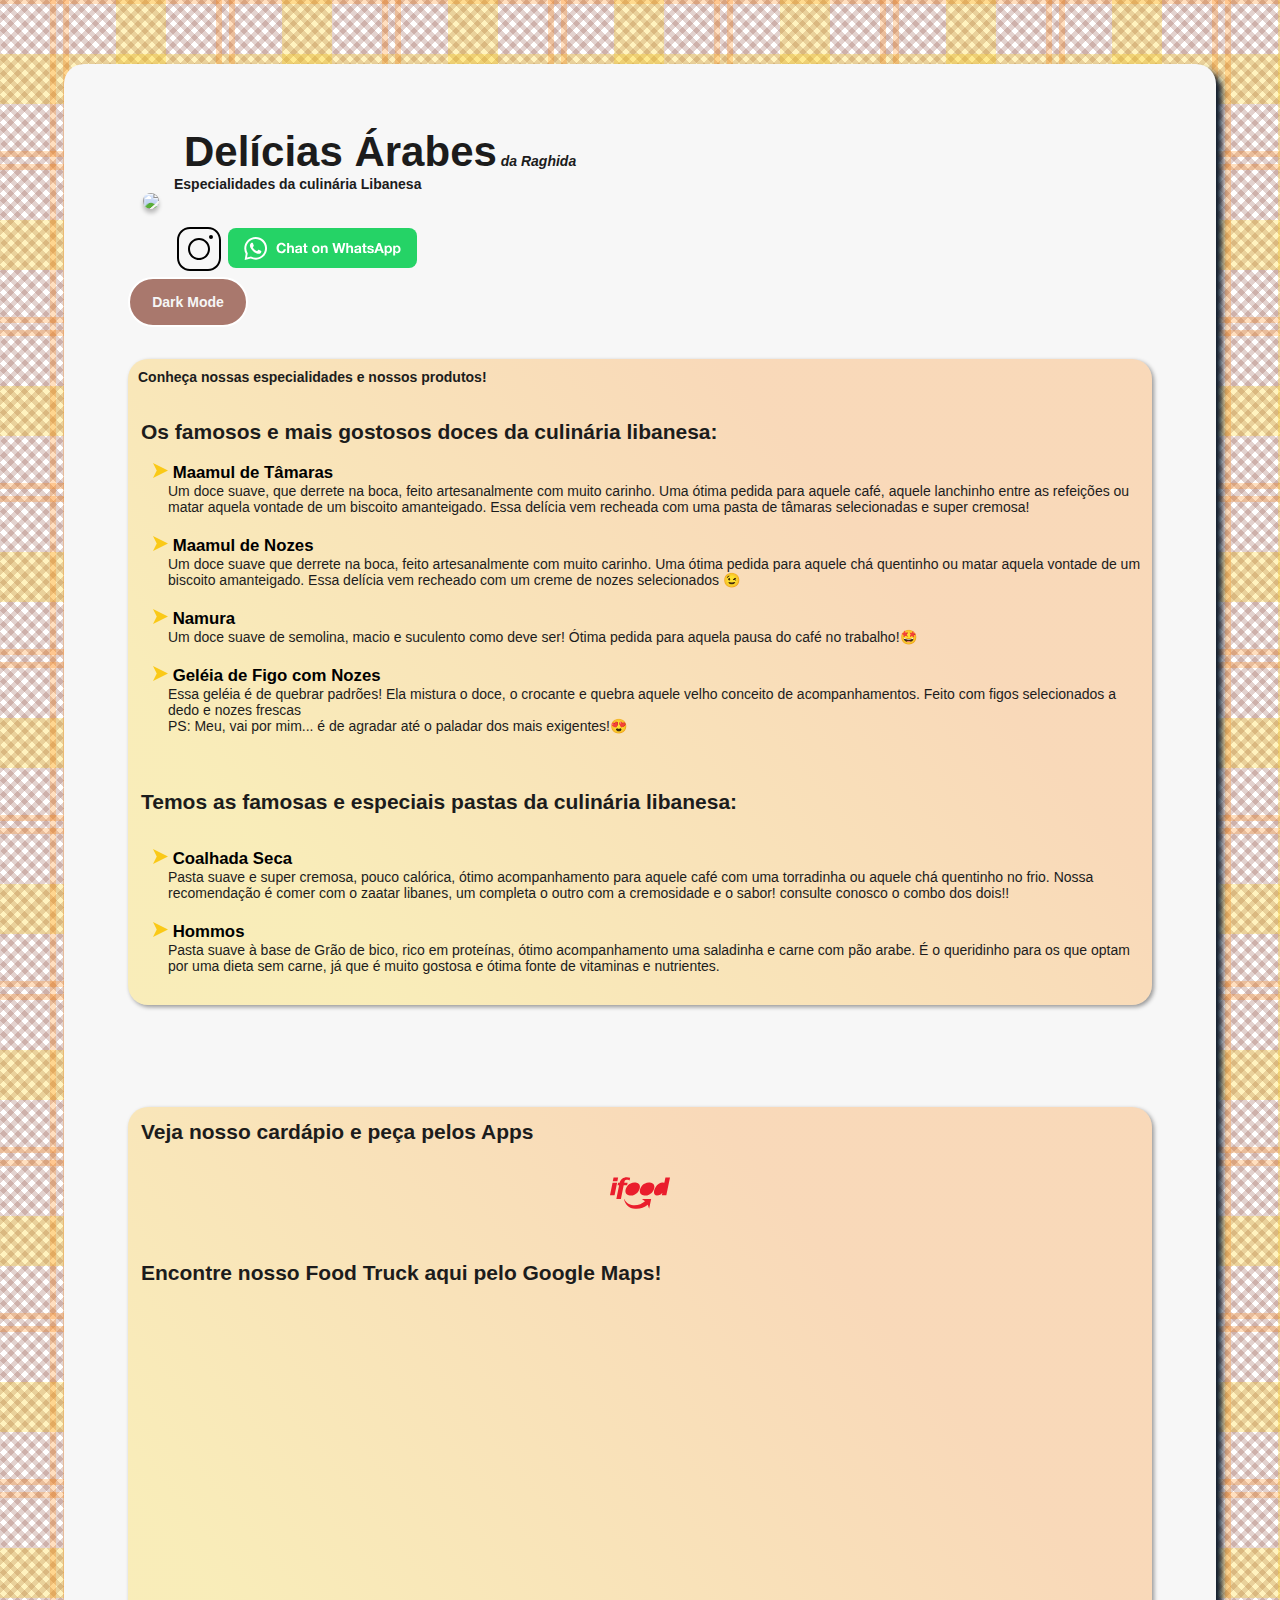
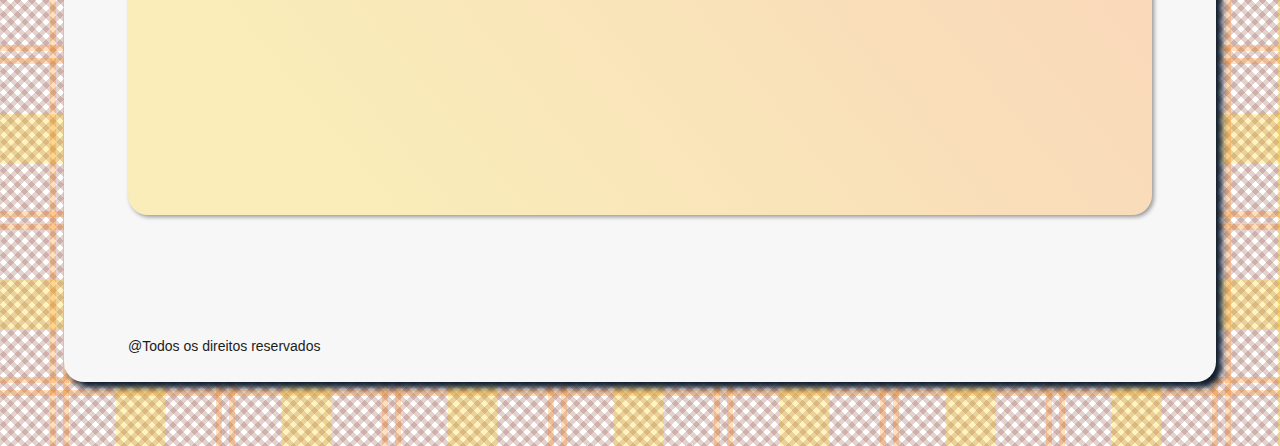
==== commit 7727263f: "correção legenda e icons" ====
--- a/index.html
+++ b/index.html
@@ -4,9 +4,9 @@
 <head>
     <meta charset="UTF-8">
     <meta http-equiv="X-UA-Compatible" content="IE=edge">
-    <link rel="icon" type="image/x-icon" href="./src/favico.ico">
+    <link rel="icon" type="image/x-icon" href="./src/img/icons8-comida-fast-food-street-food-18-color-glass-32.ico"
     <meta name="viewport" content="width=device-width, initial-scale=1.0">
-    <title>Delicias Arabes</title>
+    <title>Delícias Árabes</title>
     <link rel="stylesheet" href="src/background.css" type="text/css">
     <link rel="stylesheet" href="src/style.css" type="text/css">
     <script src="src/script.js"></script>
@@ -24,10 +24,10 @@
                             src="https://s2.glbimg.com/ZHQez3lMx3U7h5JMhvTFsXVO4no=/620x455/e.glbimg.com/og/ed/f/original/2019/09/03/mamoul.jpg">
                     </div>
                     <div class="titulo">
-                        <h1>Delicias Árabes<i> da Raghida</i></h1>
-                        <h4> Especialidades da culinaria Libanesa</h4>
+                        <h1>Delícias Árabes<i> da Raghida</i></h1>
+                        <h4> Especialidades da culinária Libanesa</h4>
                         <br><br>
-                        <a href="https://www.instagram.com/deliciasarabesdaraghida/" target="_blank"><img src="src/icons8-instagram-50.svg" alt="in" class="svg"></a>
+                        <a href="https://www.instagram.com/deliciasarabesdaraghida/" target="_blank"><img src="src/img/icons8-instagram-50.svg" alt="in" class="svg"></a>
                         <a aria-label="Chat on WhatsApp" href="https://wa.me/5511951281020" target="_blank"> <img style="padding-bottom: 6px;" alt="Chat on WhatsApp" src="./src/img/WhatsAppButtonGreenMedium.svg" /> </a>
                     </div>
             </header>
@@ -42,74 +42,77 @@
 
                 <div class="bolha">
                     <h2>Conheça nossas especialidades e nossos produtos!</h2><br></br>
-                    <h3>Os famosos e mais gostosos doces da culinaria libanesa:</h3><br>
+                    <h3>Os famosos e mais gostosos doces da culinária libanesa:</h3><br>
                         <ol>
                             <li>
                                 <h4><img src="./src/img/rightarrow4_78468.svg" width="15px" > Maamul de Tâmaras </h4>
-                                <p>Um doce suave, que derrete na boca, feito artesanamente com muito carinho.
-                                    Uma otima pedida para aquele cafe, aquele lanchinho entre as refeições, ou matar aquela vontade de um biscoito amanteigado.
-                                    Essa delicia vem recheado com uma pasta de tâmaras selecionadas e super cremosa!
+                                <p>Um doce suave, que derrete na boca, feito artesanalmente com muito carinho.
+                                    Uma ótima pedida para aquele café, aquele lanchinho entre as refeições ou matar aquela vontade de um biscoito amanteigado.
+                                    Essa delícia vem recheada com uma pasta de tâmaras selecionadas e super cremosa!
                                 </p>
                                 <div align="center">
-                                    <blockquote class="instagram-media" data-instgrm-captioned data-instgrm-permalink="https://www.instagram.com/p/CsEclyVgOC9/?utm_source=ig_embed&amp;utm_campaign=loading" data-instgrm-version="14" style=" background:#FFF; border:0; border-radius:3px; box-shadow:0 0 1px 0 rgba(0,0,0,0.5),0 1px 10px 0 rgba(0,0,0,0.15); margin: 1px; max-width:540px; min-width:326px; padding:0; width:99.375%; width:-webkit-calc(100% - 2px); width:calc(100% - 2px);">
-                                    </blockquote><script async src="//www.instagram.com/embed.js"></script>
+                                    <blockquote class="instagram-media" data-instgrm-permalink="https://www.instagram.com/p/CsEclyVgOC9/?utm_source=ig_embed&amp;utm_campaign=loading" data-instgrm-version="14" style=" background:#FFF; border:0; border-radius:3px; box-shadow:0 0 1px 0 rgba(0,0,0,0.5),0 1px 10px 0 rgba(0,0,0,0.15); margin: 1px; max-width:540px; min-width:326px; padding:0; width:99.375%; width:-webkit-calc(100% - 2px); width:calc(100% - 2px);">
+                                    </blockquote>
+                                    <script async src="//www.instagram.com/embed.js"></script>
                                 </div><br>
                             </li>
                             <li>
                                 <h4><img src="./src/img/rightarrow4_78468.svg" width="15px" > Maamul de Nozes </h4>
-                                <p>Um doce suave, que derrete na boca, feito artesanamente com muito carinho.
-                                    Uma otima pedida para aquele cafe, aquele lanchinho entre as refeições, ou matar aquela vontade de um biscoito amanteigado.
-                                    Essa delicia vem recheado com um creme de nozes selecionados
+                                <p>Um doce suave que derrete na boca, feito artesanalmente com muito carinho.
+                                    Uma ótima pedida para aquele chá quentinho ou matar aquela vontade de um biscoito amanteigado.
+                                    Essa delícia vem recheado com um creme de nozes selecionados &#128521;
                                 </p>
                                 <div align="center">
-                                    <blockquote class="instagram-media" data-instgrm-captioned data-instgrm-permalink="https://www.instagram.com/p/CsEglyZAIop/?utm_source=ig_embed&amp;utm_campaign=loading" data-instgrm-version="14" style=" background:#FFF; border:0; border-radius:3px; box-shadow:0 0 1px 0 rgba(0,0,0,0.5),0 1px 10px 0 rgba(0,0,0,0.15); margin: 1px; max-width:540px; min-width:326px; padding:0; width:99.375%; width:-webkit-calc(100% - 2px); width:calc(100% - 2px);">
+                                    <blockquote class="instagram-media" data-instgrm-permalink="https://www.instagram.com/p/CsEglyZAIop/?utm_source=ig_embed&amp;utm_campaign=loading" data-instgrm-version="14" style=" background:#FFF; border:0; border-radius:3px; box-shadow:0 0 1px 0 rgba(0,0,0,0.5),0 1px 10px 0 rgba(0,0,0,0.15); margin: 1px; max-width:540px; min-width:326px; padding:0; width:99.375%; width:-webkit-calc(100% - 2px); width:calc(100% - 2px);">
                                     </blockquote>
                                     <script async src="//www.instagram.com/embed.js"></script>
                                 </div><br>
                             </li>
                             <li>                                    
                                 <h4><img src="./src/img/rightarrow4_78468.svg" width="15px" > Namura </h4>
-                                <p>Um doce suave de semolina, macio e suculento como deve ser, otima pedida para aquela pausa do cafe no trabalho!
+                                <p>Um doce suave de semolina, macio e suculento como deve ser! Ótima pedida para aquela pausa do café no trabalho!&#129321;
                                 </p>
                                 <div align="center">
-                                    <blockquote class="instagram-media" data-instgrm-captioned data-instgrm-permalink="https://www.instagram.com/p/CsEdA67gt76/?utm_source=ig_embed&amp;utm_campaign=loading" data-instgrm-version="14" style=" background:#FFF; border:0; border-radius:3px; box-shadow:0 0 1px 0 rgba(0,0,0,0.5),0 1px 10px 0 rgba(0,0,0,0.15); margin: 1px; max-width:540px; min-width:326px; padding:0; width:99.375%; width:-webkit-calc(100% - 2px); width:calc(100% - 2px);">
+                                    <blockquote class="instagram-media" data-instgrm-permalink="https://www.instagram.com/p/CsEdA67gt76/?utm_source=ig_embed&amp;utm_campaign=loading" data-instgrm-version="14" style=" background:#FFF; border:0; border-radius:3px; box-shadow:0 0 1px 0 rgba(0,0,0,0.5),0 1px 10px 0 rgba(0,0,0,0.15); margin: 1px; max-width:540px; min-width:326px; padding:0; width:99.375%; width:-webkit-calc(100% - 2px); width:calc(100% - 2px);">
                                     </blockquote>
                                     <script async src="//www.instagram.com/embed.js"></script>
                                 </div><br>
                             </li>
                             <li>                                    
                                 <h4><img src="./src/img/rightarrow4_78468.svg" width="15px" > Geléia de Figo com Nozes </h4>
-                                <p>Essa geléia é de quebrar padroes! Ela mistura o doce, o crocante e aquele velho conceito de acompanahmentos.
-                                    Feito com figos selecionados a dedo e nozes frescas.. vai por mim é de agradar ate o paladar do mais exigente!
+                                <p>Essa geléia é de quebrar padrões! Ela mistura o doce, o crocante e quebra aquele velho conceito de acompanhamentos.
+                                    Feito com figos selecionados a dedo e nozes frescas
+                                    <br> PS: Meu, vai por mim... é de agradar até o paladar dos mais exigentes!&#128525;
                                 </p>
                                 <div align="center">
-                                    <blockquote class="instagram-media" data-instgrm-captioned data-instgrm-permalink="https://www.instagram.com/p/CsEeW1PgSGh/?utm_source=ig_embed&amp;utm_campaign=loading" data-instgrm-version="14" style=" background:#FFF; border:0; border-radius:3px; box-shadow:0 0 1px 0 rgba(0,0,0,0.5),0 1px 10px 0 rgba(0,0,0,0.15); margin: 1px; max-width:540px; min-width:326px; padding:0; width:99.375%; width:-webkit-calc(100% - 2px); width:calc(100% - 2px);">
+                                    <blockquote class="instagram-media" data-instgrm-permalink="https://www.instagram.com/p/CsEeW1PgSGh/?utm_source=ig_embed&amp;utm_campaign=loading" data-instgrm-version="14" style=" background:#FFF; border:0; border-radius:3px; box-shadow:0 0 1px 0 rgba(0,0,0,0.5),0 1px 10px 0 rgba(0,0,0,0.15); margin: 1px; max-width:540px; min-width:326px; padding:0; width:99.375%; width:-webkit-calc(100% - 2px); width:calc(100% - 2px);">
                                     </blockquote>
                                     <script async src="//www.instagram.com/embed.js"></script>
                                 </div><br><br><br>
                             </li>
                         </ol>
-                    <h3>Temos as famosas e especiais pastas da culinaria libanesa:</h3><br><br>
+                    <h3>Temos as famosas e especiais pastas da culinária libanesa:</h3><br><br>
                         <ol>
                             <li>
                                 <h4><img src="./src/img/rightarrow4_78468.svg" width="15px" > Coalhada Seca </h4>
-                                <p>Pasta suave e super cremosa, pouco calorica, otimo acompanhamento para aquele cafe com uma torradinha ou aquele cha quentinho no frio.
-                                Nossa remoemndação é comer com o zattar libanes, um completa o outro coma  cremosidade e o sabor!
-                                consulte conosco o combo dos dois!!
+                                <p>Pasta suave e super cremosa, pouco calórica, ótimo acompanhamento para aquele café com uma torradinha ou aquele chá quentinho no frio.
+                                    Nossa recomendação é comer com o zaatar libanes, um completa o outro com a  cremosidade e o sabor!
+                                    consulte conosco o combo dos dois!!
+    
                                 </p>
                                 <div align="center">
-                                    <blockquote class="instagram-media" data-instgrm-captioned data-instgrm-permalink="https://www.instagram.com/p/CsrGtFQL-c_/?utm_source=ig_embed&amp;utm_campaign=loading" data-instgrm-version="14" style=" background:#FFF; border:0; border-radius:3px; box-shadow:0 0 1px 0 rgba(0,0,0,0.5),0 1px 10px 0 rgba(0,0,0,0.15); margin: 1px; max-width:540px; min-width:326px; padding:0; width:99.375%; width:-webkit-calc(100% - 2px); width:calc(100% - 2px);">
+                                    <blockquote class="instagram-media" data-instgrm-permalink="https://www.instagram.com/p/CsrGtFQL-c_/?utm_source=ig_embed&amp;utm_campaign=loading" data-instgrm-version="14" style=" background:#FFF; border:0; border-radius:3px; box-shadow:0 0 1px 0 rgba(0,0,0,0.5),0 1px 10px 0 rgba(0,0,0,0.15); margin: 1px; max-width:540px; min-width:326px; padding:0; width:99.375%; width:-webkit-calc(100% - 2px); width:calc(100% - 2px);">
                                     </blockquote>
                                     <script async src="//www.instagram.com/embed.js"></script>
                                 </div><br>
                             </li>
                             <li>
                                 <h4><img src="./src/img/rightarrow4_78468.svg" width="15px" >  Hommos</h4>
-                                <p>Pasta suave a base de Grão de bico, rico em proteinas, otimo acompanhamento uma saladinha e carne com pão arabe. 
-                                É o queridinho para os que optam uma dieta sem carne, ja que é muito gostoso e otima fonte de vitaminas e nutrientes.
+                                <p>Pasta suave à base de Grão de bico, rico em proteínas, ótimo acompanhamento uma saladinha e carne com pão arabe. 
+                                    É o queridinho para os que optam por uma dieta sem carne, já que é muito gostosa e ótima fonte de vitaminas e nutrientes.
                                 </p>
                                 <div align="center">
-                                    <blockquote class="instagram-media" data-instgrm-captioned data-instgrm-permalink="https://www.instagram.com/p/CsEfs11AIR6/?utm_source=ig_embed&amp;utm_campaign=loading" data-instgrm-version="14" style=" background:#FFF; border:0; border-radius:3px; box-shadow:0 0 1px 0 rgba(0,0,0,0.5),0 1px 10px 0 rgba(0,0,0,0.15); margin: 1px; max-width:540px; min-width:326px; padding:0; width:99.375%; width:-webkit-calc(100% - 2px); width:calc(100% - 2px);">
+                                    <blockquote class="instagram-media" data-instgrm-permalink="https://www.instagram.com/p/CsEfs11AIR6/?utm_source=ig_embed&amp;utm_campaign=loading" data-instgrm-version="14" style=" background:#FFF; border:0; border-radius:3px; box-shadow:0 0 1px 0 rgba(0,0,0,0.5),0 1px 10px 0 rgba(0,0,0,0.15); margin: 1px; max-width:540px; min-width:326px; padding:0; width:99.375%; width:-webkit-calc(100% - 2px); width:calc(100% - 2px);">
                                     </blockquote>
                                     <script async src="//www.instagram.com/embed.js"></script>
                                 </div><br>
@@ -119,21 +122,21 @@
 
                 <div class="bolha">
                     <ol>
-                        <h3>Veja nosso cardapio e peça pelos Apps:</h3><br>
+                        <h3>Veja nosso cardápio e peça pelos Apps</h3><br>
                         <div align="center">
                             <li>
                                 <a href="https://www.ifood.com.br/delivery/guarulhos-sp/signora-pizza-jardim-adriana/8eb350fd-2405-4fe2-9cce-65950bad91a5">
-                                    <img alt="link to ifood"  src="./src/ifood-43.svg" height="60" width="60"/>
+                                    <img alt="link to ifood"  src="./src/img/ifood-43.svg" height="60" width="60"/>
                                 </a>
                             </li>
                             <!-- <li>
                                 <a href="https://signora-pizza.kuppi.app/">
-                                    <img alt="link to rappip"  src="./src/rappi-seeklogo.com.svg" height="60" width="60"/>
+                                    <img alt="link to rappip"  src="./src/img/rappi-seeklogo.com.svg" height="60" width="60"/>
                                 </a>
                             </li>
                             <li>
                                 <a href="https://www.ifood.com.br/delivery/guarulhos-sp/signora-pizza-jardim-adriana/8eb350fd-2405-4fe2-9cce-65950bad91a5">
-                                    <img alt="link to 99food"  src="./src/99-food-logo.png"  width="70"/>
+                                    <img alt="link to 99food"  src="./src/img/99-food-logo.png"  width="70"/>
                                 </a>
                             </li> -->
                         </div>
